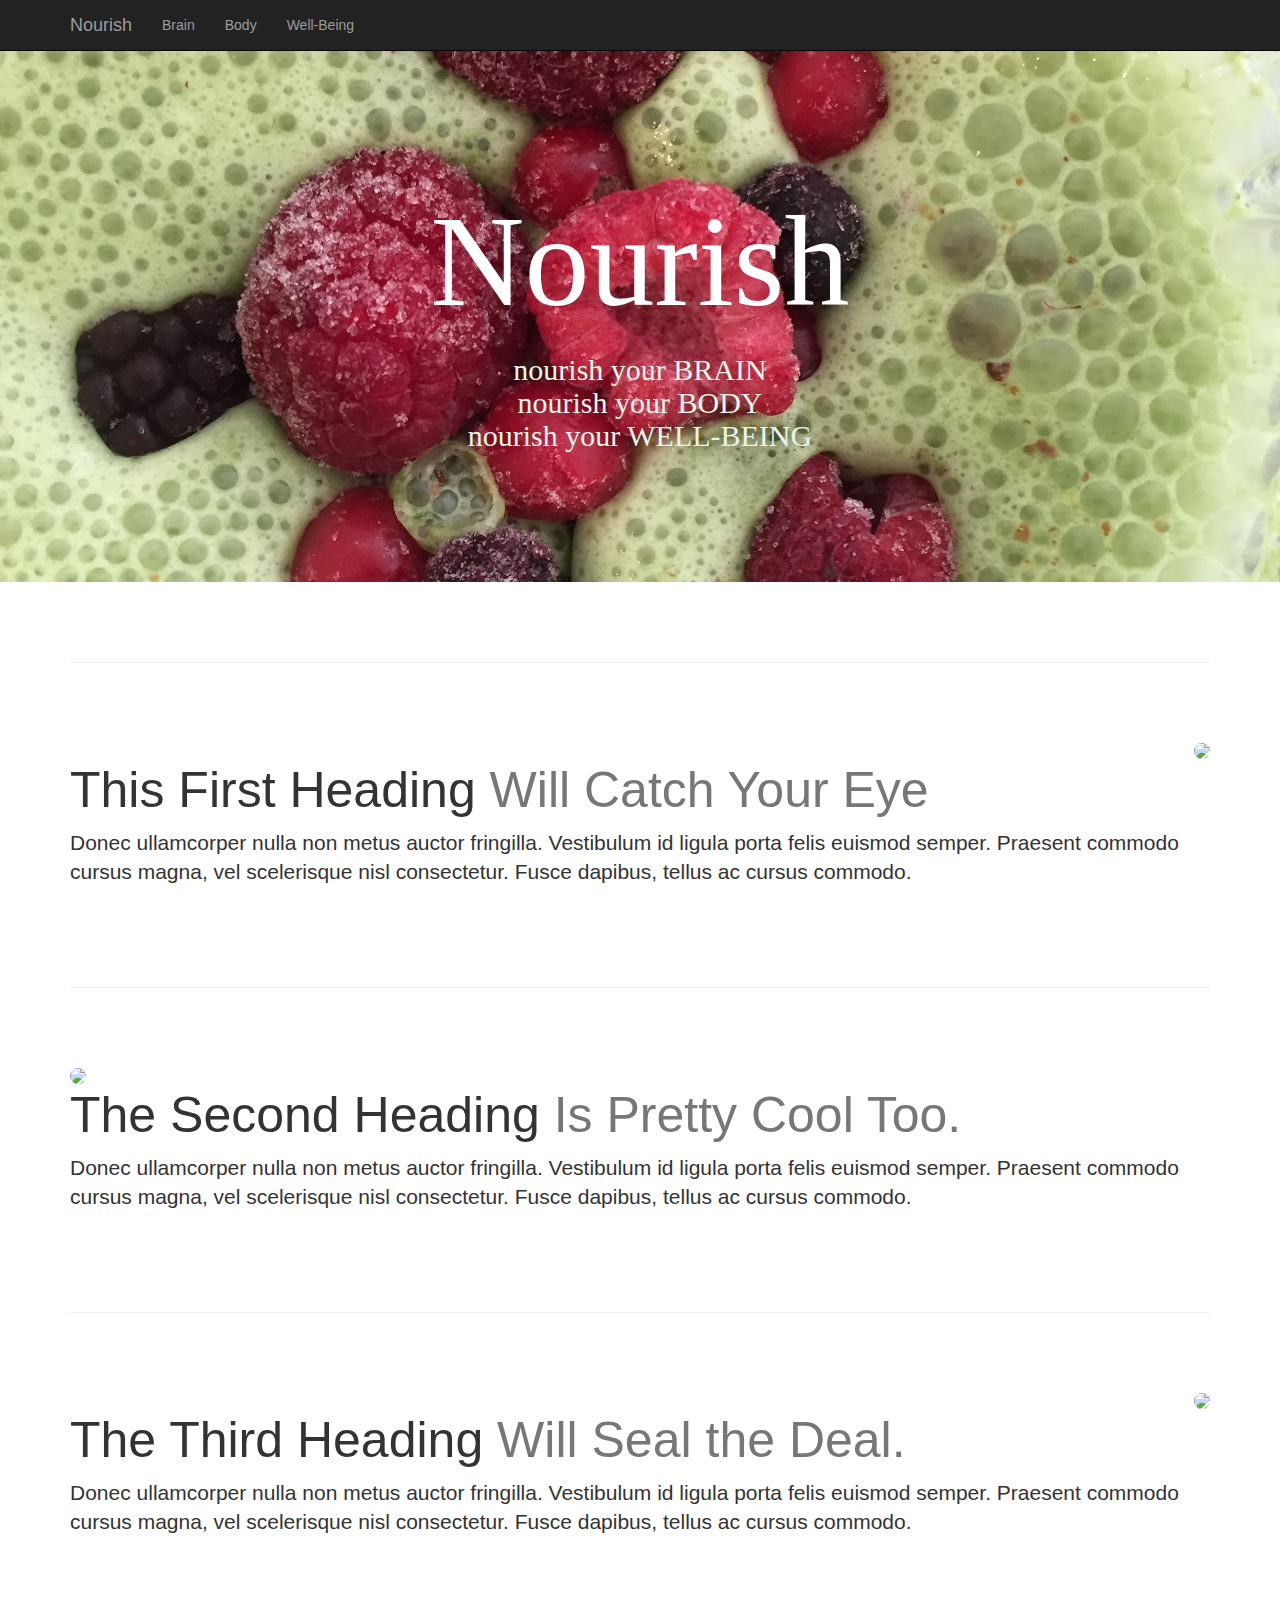
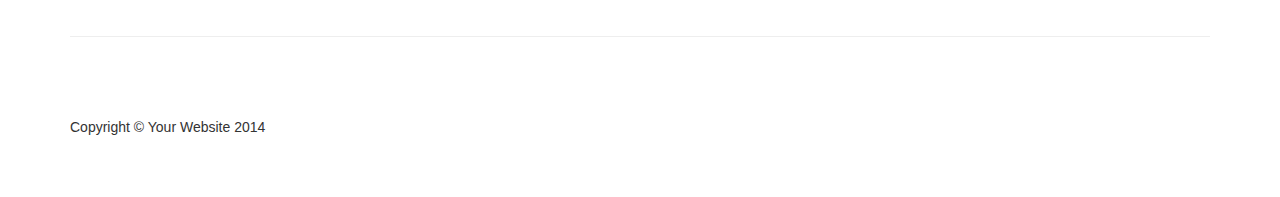
==== index.html @ 1631d68e "updated url" ====
<!DOCTYPE html>
<html lang="en">

<head>

    <meta charset="utf-8">
    <meta http-equiv="X-UA-Compatible" content="IE=edge">
    <meta name="viewport" content="width=device-width, initial-scale=1">
    <meta name="description" content="">
    <meta name="author" content="">

    <title> Nourish </title>

    <!-- Bootstrap Core CSS -->
    <link href="css/bootstrap.min.css" rel="stylesheet">

    <!-- Custom CSS -->
    <link href="css/one-page-wonder.css" rel="stylesheet">

    <!-- HTML5 Shim and Respond.js IE8 support of HTML5 elements and media queries -->
    <!-- WARNING: Respond.js doesn't work if you view the page via file:// -->
    <!--[if lt IE 9]>
        <script src="https://oss.maxcdn.com/libs/html5shiv/3.7.0/html5shiv.js"></script>
        <script src="https://oss.maxcdn.com/libs/respond.js/1.4.2/respond.min.js"></script>
    <![endif]-->

</head>

<body>

    <!-- Navigation -->
    <nav class="navbar navbar-inverse navbar-fixed-top" role="navigation">
        <div class="container">
            <!-- Brand and toggle get grouped for better mobile display -->
            <div class="navbar-header">
                <button type="button" class="navbar-toggle" data-toggle="collapse" data-target="#bs-example-navbar-collapse-1">
                    <span class="sr-only">Toggle navigation</span>
                    <span class="icon-bar"></span>
                    <span class="icon-bar"></span>
                    <span class="icon-bar"></span>
                </button>
                <a class="navbar-brand" href="#">Nourish</a>
            </div>
            <!-- Collect the nav links, forms, and other content for toggling -->
            <div class="collapse navbar-collapse" id="bs-example-navbar-collapse-1">
                <ul class="nav navbar-nav">
                    <li>
                        <a href="#about">Brain</a>
                    </li>
                    <li>
                        <a href="#services">Body</a>
                    </li>
                    <li>
                        <a href="#contact">Well-Being</a>
                    </li>
                </ul>
            </div>
            <!-- /.navbar-collapse -->
        </div>
        <!-- /.container -->
    </nav>

    <!-- Full Width Image Header -->
    <header class="header-image">
        <div class="headline">
            <div class="container">
                <h1>Nourish</h1>
                <h2>nourish your BRAIN <br/>
	                 nourish your BODY <br/>
	                  nourish your WELL-BEING
	            </h2>
            </div>
        </div>
    </header>

    <!-- Page Content -->
    <div class="container">

        <hr class="featurette-divider">

        <!-- First Featurette -->
        <div class="featurette" id="about">
            <img class="featurette-image img-circle img-responsive pull-right" src="http://placehold.it/500x500">
            <h2 class="featurette-heading">This First Heading
                <span class="text-muted">Will Catch Your Eye</span>
            </h2>
            <p class="lead">Donec ullamcorper nulla non metus auctor fringilla. Vestibulum id ligula porta felis euismod semper. Praesent commodo cursus magna, vel scelerisque nisl consectetur. Fusce dapibus, tellus ac cursus commodo.</p>
        </div>

        <hr class="featurette-divider">

        <!-- Second Featurette -->
        <div class="featurette" id="services">
            <img class="featurette-image img-circle img-responsive pull-left" src="http://placehold.it/500x500">
            <h2 class="featurette-heading">The Second Heading
                <span class="text-muted">Is Pretty Cool Too.</span>
            </h2>
            <p class="lead">Donec ullamcorper nulla non metus auctor fringilla. Vestibulum id ligula porta felis euismod semper. Praesent commodo cursus magna, vel scelerisque nisl consectetur. Fusce dapibus, tellus ac cursus commodo.</p>
        </div>

        <hr class="featurette-divider">

        <!-- Third Featurette -->
        <div class="featurette" id="contact">
            <img class="featurette-image img-circle img-responsive pull-right" src="http://placehold.it/500x500">
            <h2 class="featurette-heading">The Third Heading
                <span class="text-muted">Will Seal the Deal.</span>
            </h2>
            <p class="lead">Donec ullamcorper nulla non metus auctor fringilla. Vestibulum id ligula porta felis euismod semper. Praesent commodo cursus magna, vel scelerisque nisl consectetur. Fusce dapibus, tellus ac cursus commodo.</p>
        </div>

        <hr class="featurette-divider">

        <!-- Footer -->
        <footer>
            <div class="row">
                <div class="col-lg-12">
                    <p>Copyright &copy; Your Website 2014</p>
                </div>
            </div>
        </footer>

    </div>
    <!-- /.container -->

    <!-- jQuery -->
    <script src="js/jquery.js"></script>

    <!-- Bootstrap Core JavaScript -->
    <script src="js/bootstrap.min.js"></script>

</body>

</html>
---- css/one-page-wonder.css ----
/*!
 * Start Bootstrap - One Page Wonder HTML Template (http://startbootstrap.com)
 * Code licensed under the Apache License v2.0.
 * For details, see http://www.apache.org/licenses/LICENSE-2.0.
 */

body {
    margin-top: 50px; /* Required padding for .navbar-fixed-top. Remove if using .navbar-static-top. Change if height of navigation changes. */
}

.header-image {
    display: block;
    width: 100%;
    text-align: center;
    background: url('../images/main.jpg') no-repeat center center scroll;
    -webkit-background-size: cover;
    -moz-background-size: cover;
    background-size: cover;
    -o-background-size: cover;
}

.headline {
    padding: 120px 0;
}

.headline h1 {
	font-family: Apple Chancery;
    font-size: 130px;
    color: white;
    /*background: #fff;
    background: rgba(255,255,255,0.9);*/
}

.headline h2 {
    font-size: 30px;
    color: #e6f4ea;
    font-family: Tw Cen MT;
    /*background: #fff;
    background: rgba(255,255,255,0.9);*/
}

.featurette-divider {
    margin: 80px 0;
}

.featurette {
    overflow: hidden;
}

.featurette-image.pull-left {
    margin-right: 40px;
}

.featurette-image.pull-right {
    margin-left: 40px;
}

.featurette-heading {
    font-size: 50px;
}

footer {
    margin: 50px 0;
}

@media(max-width:1200px) {
    .headline h1 {
        font-size: 140px;
    }

    .headline h2 {
        font-size: 63px;
    }

    .featurette-divider {
        margin: 50px 0;
    }

    .featurette-image.pull-left {
        margin-right: 20px;
    }

    .featurette-image.pull-right {
        margin-left: 20px;
    }

    .featurette-heading {
        font-size: 35px;
    }
}

@media(max-width:991px) {
    .headline h1 {
        font-size: 105px;
    }

    .headline h2 {
        font-size: 50px;
    }

    .featurette-divider {
        margin: 40px 0;
    }

    .featurette-image {
        max-width: 50%;
    }

    .featurette-image.pull-left {
        margin-right: 10px;
    }

    .featurette-image.pull-right {
        margin-left: 10px;
    }

    .featurette-heading {
        font-size: 30px;
    }
}

@media(max-width:768px) {
    .container {
        margin: 0 15px;
    }

    .featurette-divider {
        margin: 40px 0;
    }

    .featurette-heading {
        font-size: 25px;
    }
}

@media(max-width:668px) {
    .headline h1 {
        font-size: 70px;
    }

    .headline h2 {
        font-size: 32px;
    }

    .featurette-divider {
        margin: 30px 0;
    }
}

@media(max-width:640px) {
    .headline {
        padding: 75px 0 25px 0;
    }

    .headline h1 {
        font-size: 60px;
    }

    .headline h2 {
        font-size: 30px;
    }
}

@media(max-width:375px) {
    .featurette-divider {
        margin: 10px 0;
    }

    .featurette-image {
        max-width: 100%;
    }

    .featurette-image.pull-left {
        margin-right: 0;
        margin-bottom: 10px;
    }

    .featurette-image.pull-right {
        margin-bottom: 10px;
        margin-left: 0;
    }
}
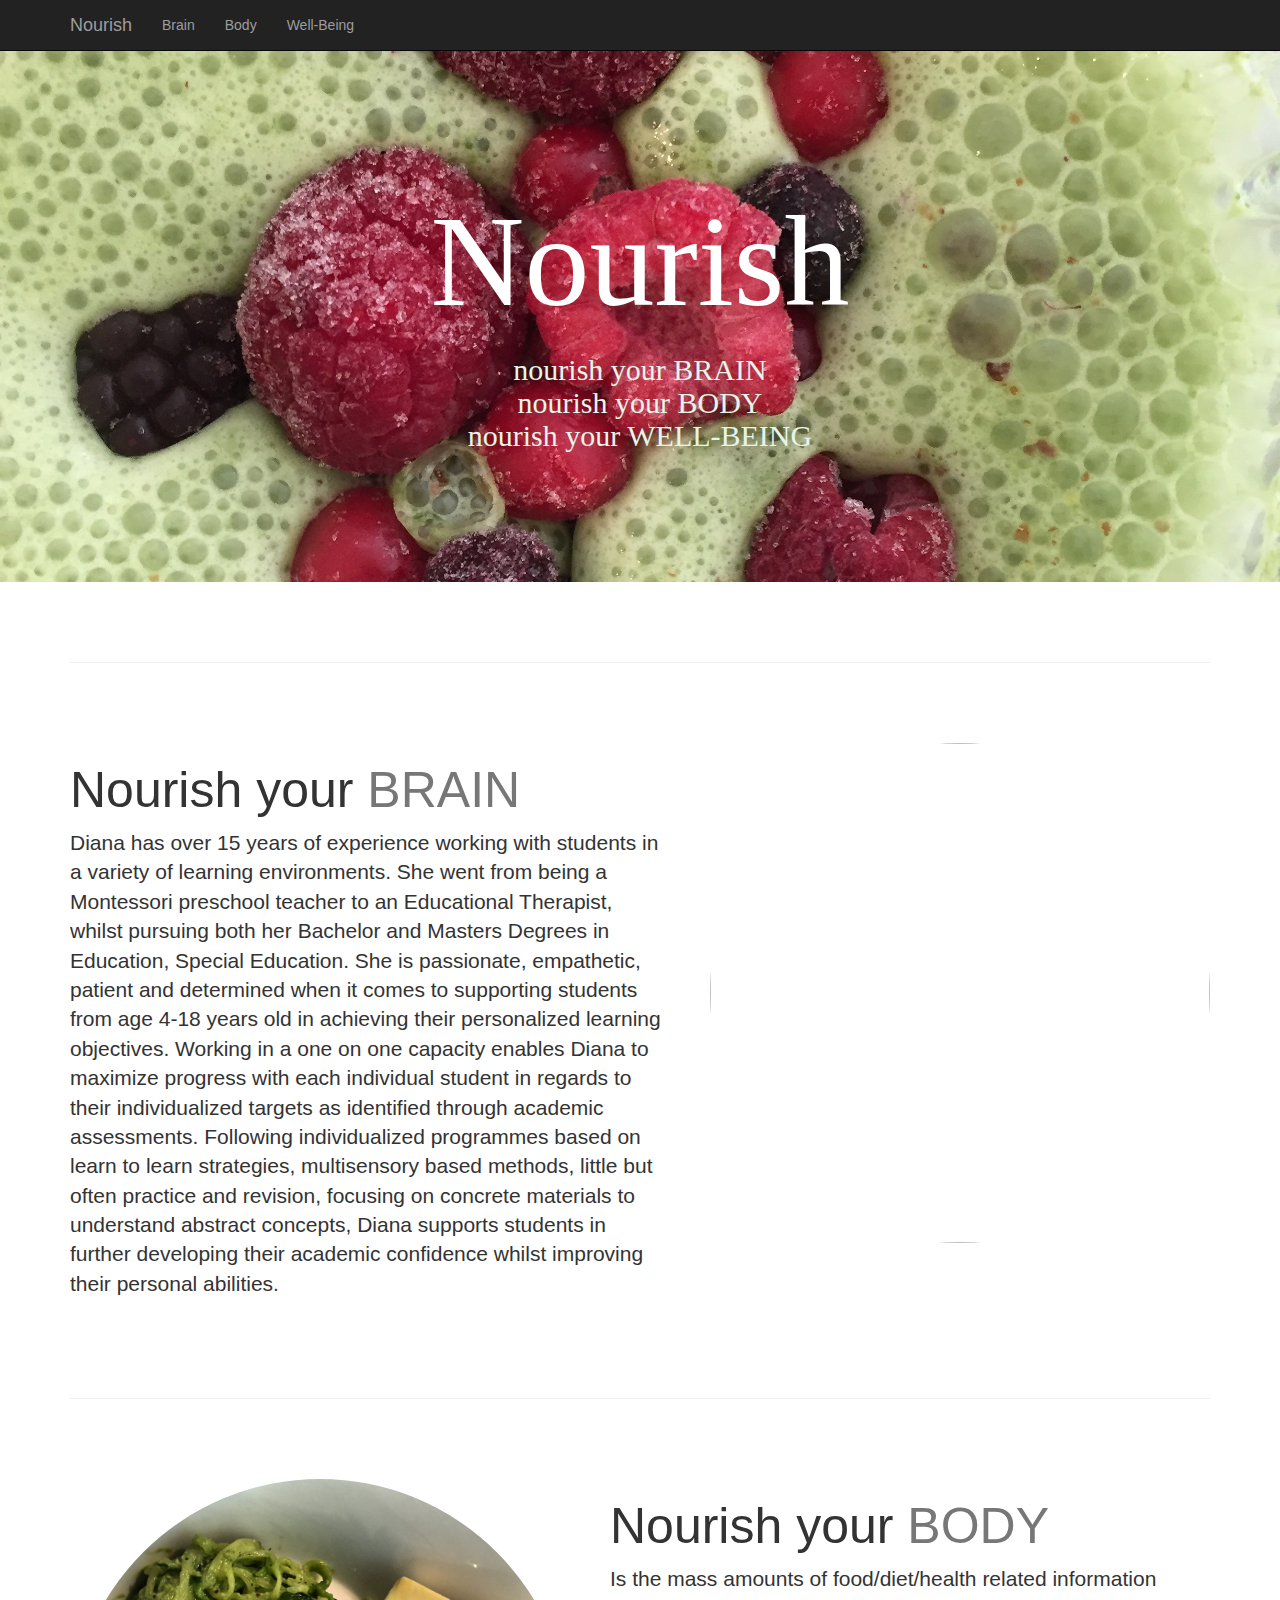
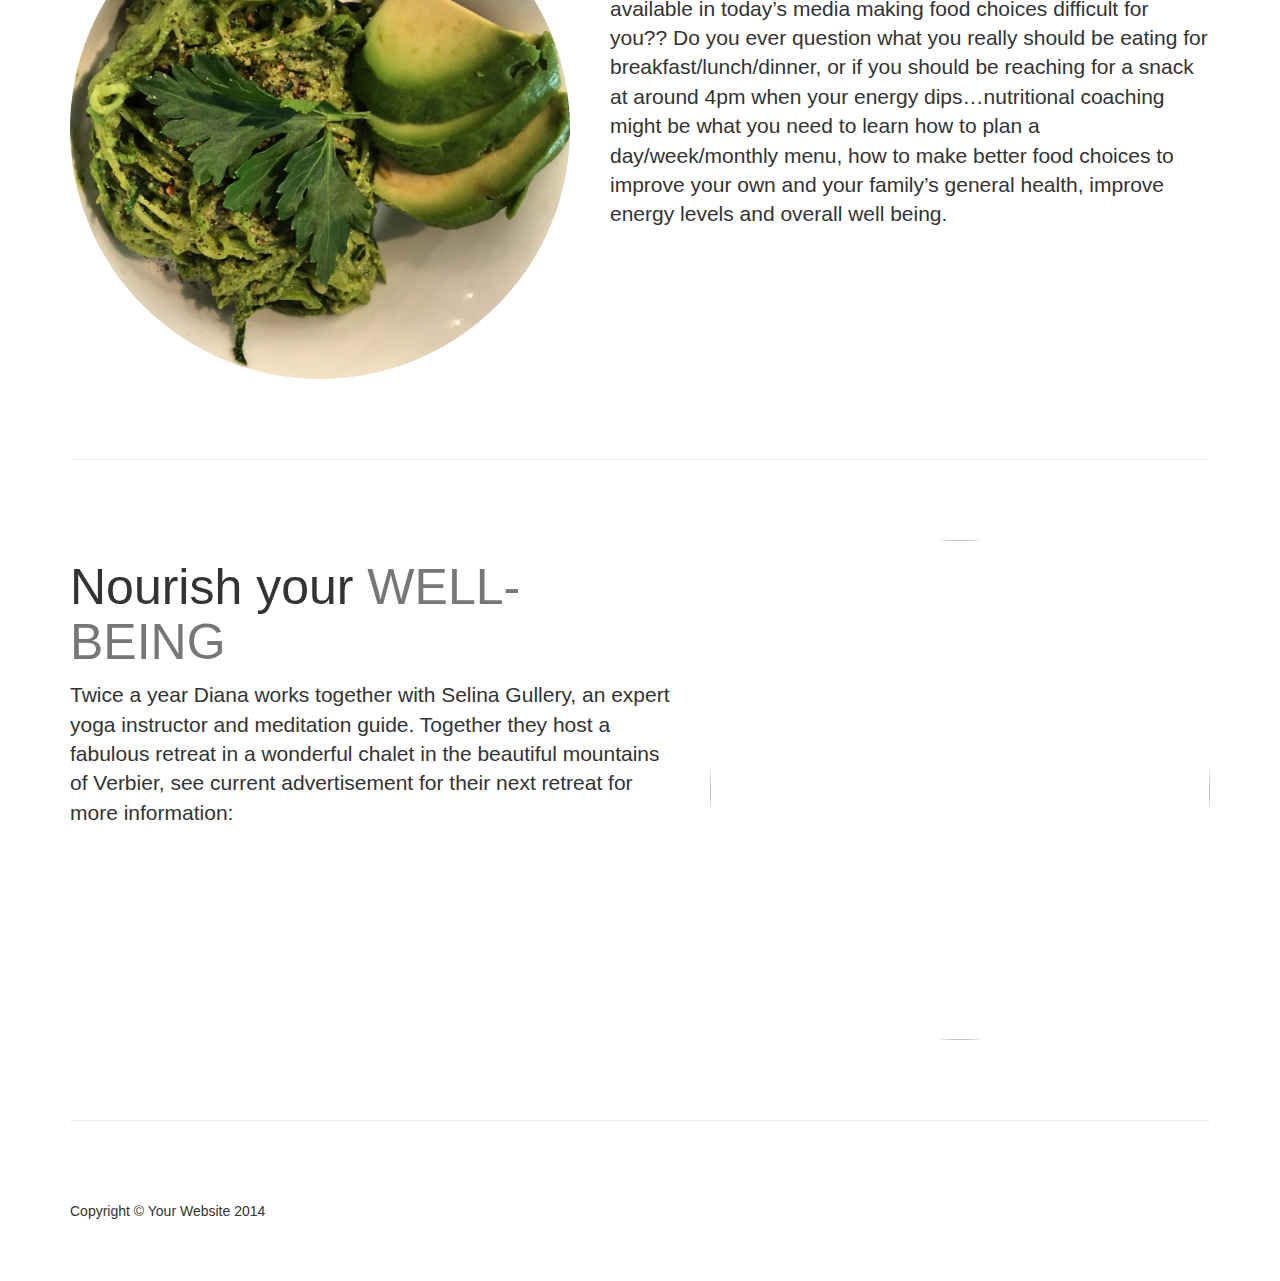
==== commit 15500310: "added images and prelim paragraphs" ====
--- a/index.html
+++ b/index.html
@@ -80,33 +80,33 @@
 
         <!-- First Featurette -->
         <div class="featurette" id="about">
-            <img class="featurette-image img-circle img-responsive pull-right" src="http://placehold.it/500x500">
-            <h2 class="featurette-heading">This First Heading
-                <span class="text-muted">Will Catch Your Eye</span>
+            <img class="featurette-image img-circle img-responsive pull-right" src="images/brain.pdf">
+            <h2 class="featurette-heading">Nourish your 
+                <span class="text-muted">BRAIN</span>
             </h2>
-            <p class="lead">Donec ullamcorper nulla non metus auctor fringilla. Vestibulum id ligula porta felis euismod semper. Praesent commodo cursus magna, vel scelerisque nisl consectetur. Fusce dapibus, tellus ac cursus commodo.</p>
+            <p class="lead">Diana has over 15 years of experience working with students in a variety of learning environments. She went from being a Montessori preschool teacher to an Educational Therapist, whilst pursuing both her Bachelor and Masters Degrees in Education, Special Education. She is passionate, empathetic, patient and determined when it comes to supporting students from age 4-18 years old in achieving their personalized learning objectives. Working in a one on one capacity enables Diana to maximize progress with each individual student in regards to their individualized targets as identified through academic assessments. Following individualized programmes based on learn to learn strategies, multisensory based methods, little but often practice and revision, focusing on concrete materials to understand abstract concepts, Diana supports students in further developing their academic confidence whilst improving their personal abilities.</p>
         </div>
 
         <hr class="featurette-divider">
 
         <!-- Second Featurette -->
         <div class="featurette" id="services">
-            <img class="featurette-image img-circle img-responsive pull-left" src="http://placehold.it/500x500">
-            <h2 class="featurette-heading">The Second Heading
-                <span class="text-muted">Is Pretty Cool Too.</span>
+            <img class="featurette-image img-circle img-responsive pull-left" src="images/body.jpg">
+            <h2 class="featurette-heading">Nourish your
+                <span class="text-muted">BODY</span>
             </h2>
-            <p class="lead">Donec ullamcorper nulla non metus auctor fringilla. Vestibulum id ligula porta felis euismod semper. Praesent commodo cursus magna, vel scelerisque nisl consectetur. Fusce dapibus, tellus ac cursus commodo.</p>
+            <p class="lead">Is the mass amounts of food/diet/health related information available in today’s media making food choices difficult for you?? Do you ever question what you really should be eating for breakfast/lunch/dinner, or if you should be reaching for a snack at around 4pm when your energy dips…nutritional coaching might be what you need to learn how to plan a day/week/monthly menu, how to make better food choices to improve your own and your family’s general health, improve energy levels and overall well being.</p>
         </div>
 
         <hr class="featurette-divider">
 
         <!-- Third Featurette -->
         <div class="featurette" id="contact">
-            <img class="featurette-image img-circle img-responsive pull-right" src="http://placehold.it/500x500">
-            <h2 class="featurette-heading">The Third Heading
-                <span class="text-muted">Will Seal the Deal.</span>
+            <img class="featurette-image img-circle img-responsive pull-right" src="images/well-being1.jpg">
+            <h2 class="featurette-heading">Nourish your
+                <span class="text-muted">WELL-BEING</span>
             </h2>
-            <p class="lead">Donec ullamcorper nulla non metus auctor fringilla. Vestibulum id ligula porta felis euismod semper. Praesent commodo cursus magna, vel scelerisque nisl consectetur. Fusce dapibus, tellus ac cursus commodo.</p>
+            <p class="lead">Twice a year Diana works together with Selina Gullery, an expert yoga instructor and meditation guide. Together they host a fabulous retreat in a wonderful chalet in the beautiful mountains of Verbier, see current advertisement for their next retreat for more information:</p>
         </div>
 
         <hr class="featurette-divider">
--- a/css/one-page-wonder.css
+++ b/css/one-page-wonder.css
@@ -48,10 +48,14 @@
 }
 
 .featurette-image.pull-left {
+	height: 500px;
+	width: 500px;
     margin-right: 40px;
 }
 
 .featurette-image.pull-right {
+    height: 500px;
+    width: 500px;
     margin-left: 40px;
 }
 
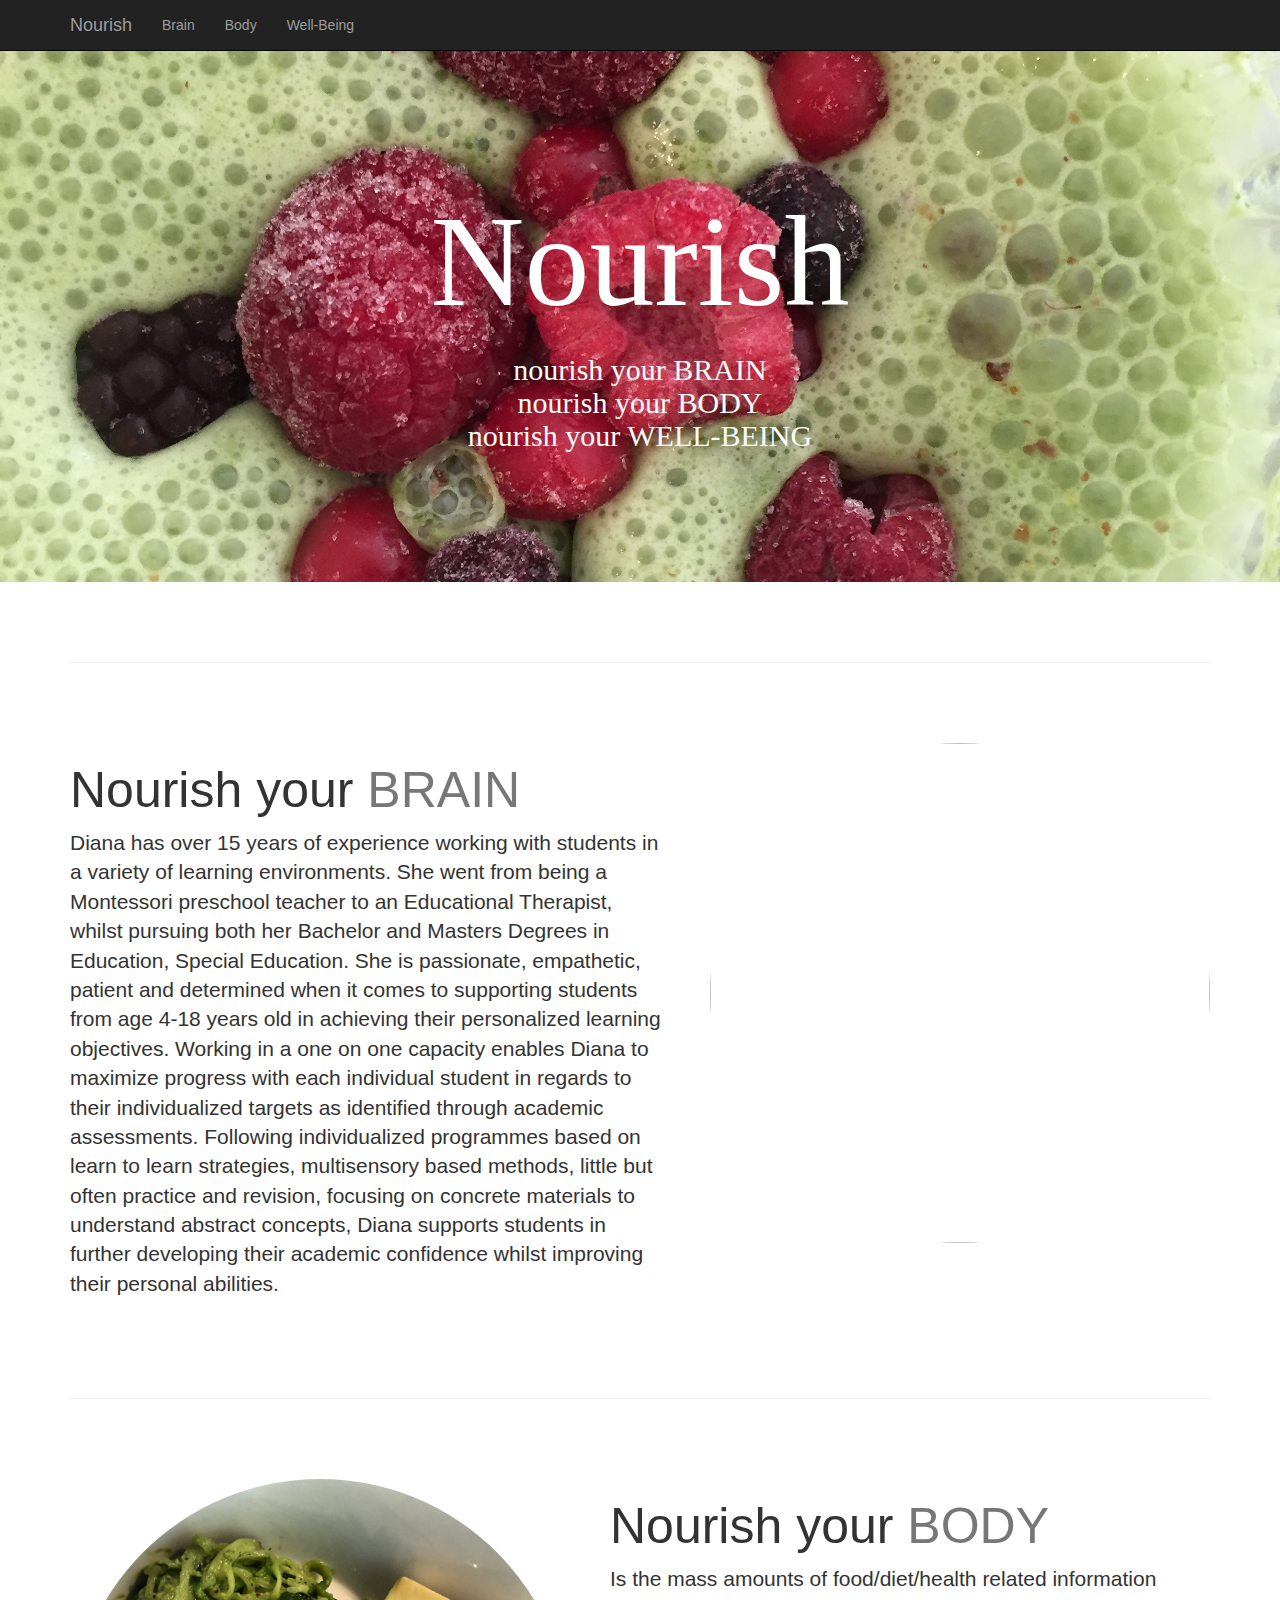
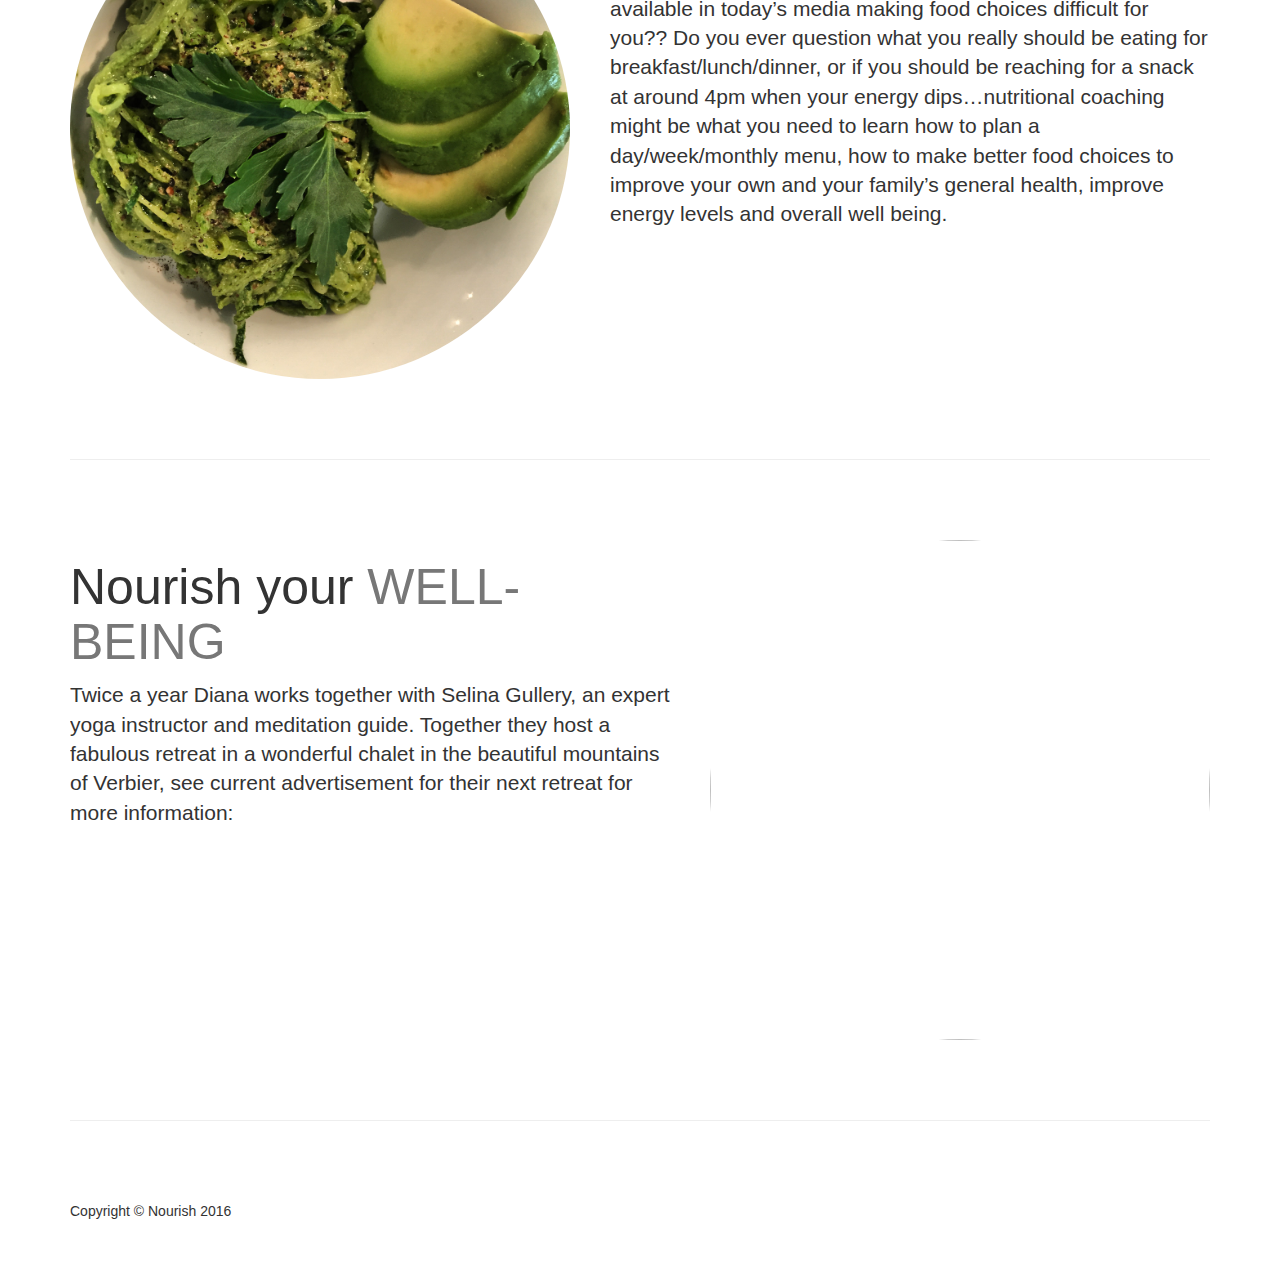
==== commit 1e6b1923: "added images and updated copyright" ====
--- a/index.html
+++ b/index.html
@@ -115,7 +115,7 @@
         <footer>
             <div class="row">
                 <div class="col-lg-12">
-                    <p>Copyright &copy; Your Website 2014</p>
+                    <p>Copyright &copy; Nourish 2016</p>
                 </div>
             </div>
         </footer>
--- a/css/one-page-wonder.css
+++ b/css/one-page-wonder.css
@@ -33,7 +33,7 @@
 
 .headline h2 {
     font-size: 30px;
-    color: #e6f4ea;
+    color: #fafafa; 
     font-family: Tw Cen MT;
     /*background: #fff;
     background: rgba(255,255,255,0.9);*/
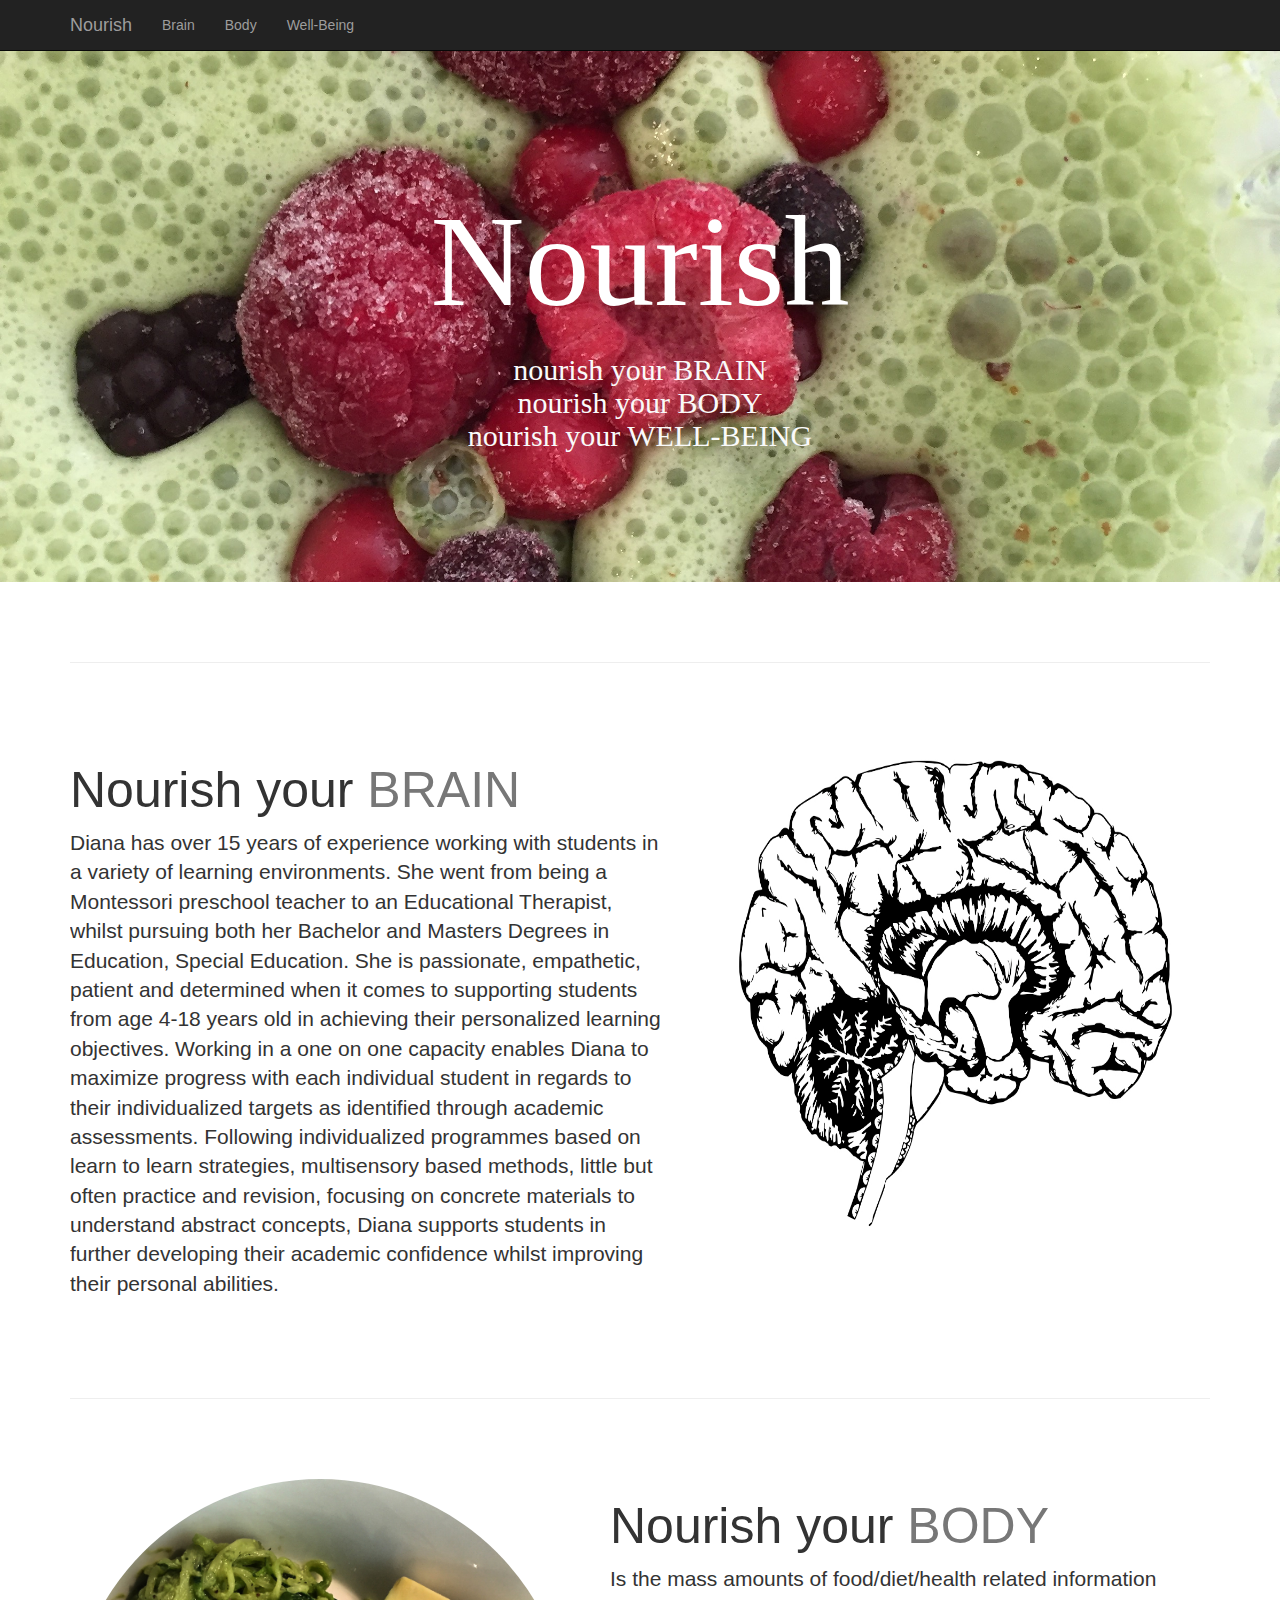
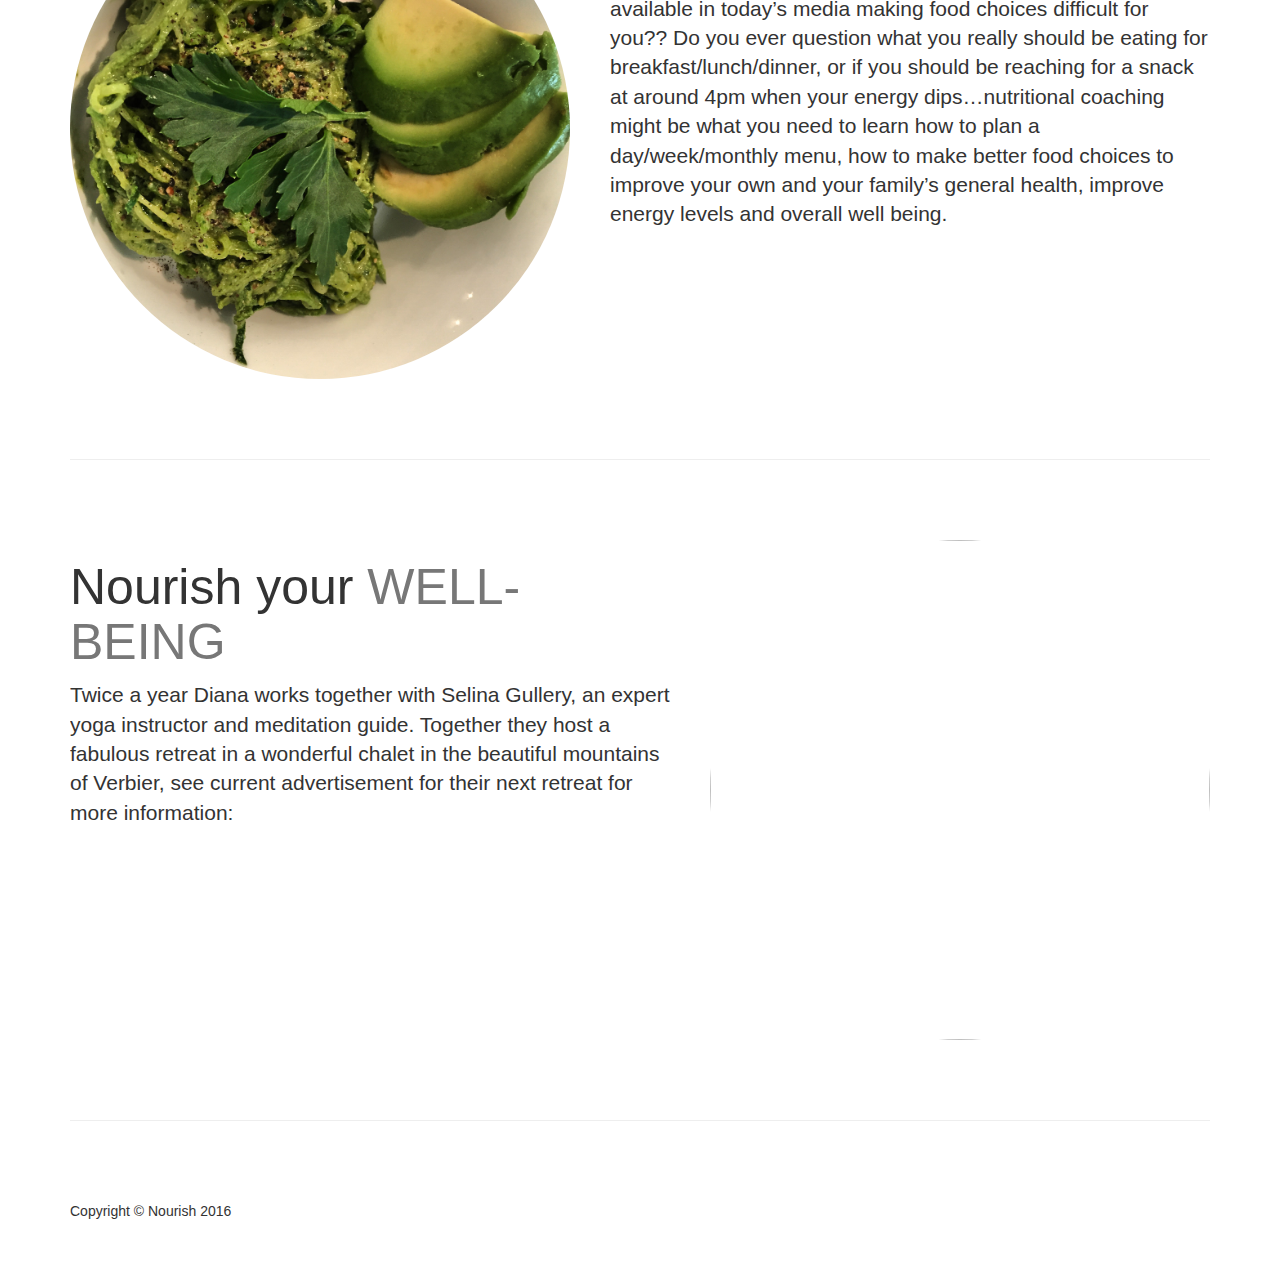
==== commit 860ea5af: "fixed image naming" ====
--- a/index.html
+++ b/index.html
@@ -80,7 +80,7 @@
 
         <!-- First Featurette -->
         <div class="featurette" id="about">
-            <img class="featurette-image img-circle img-responsive pull-right" src="images/brain.pdf">
+            <img class="featurette-image img-circle img-responsive pull-right" src="images/brain.jpg">
             <h2 class="featurette-heading">Nourish your 
                 <span class="text-muted">BRAIN</span>
             </h2>
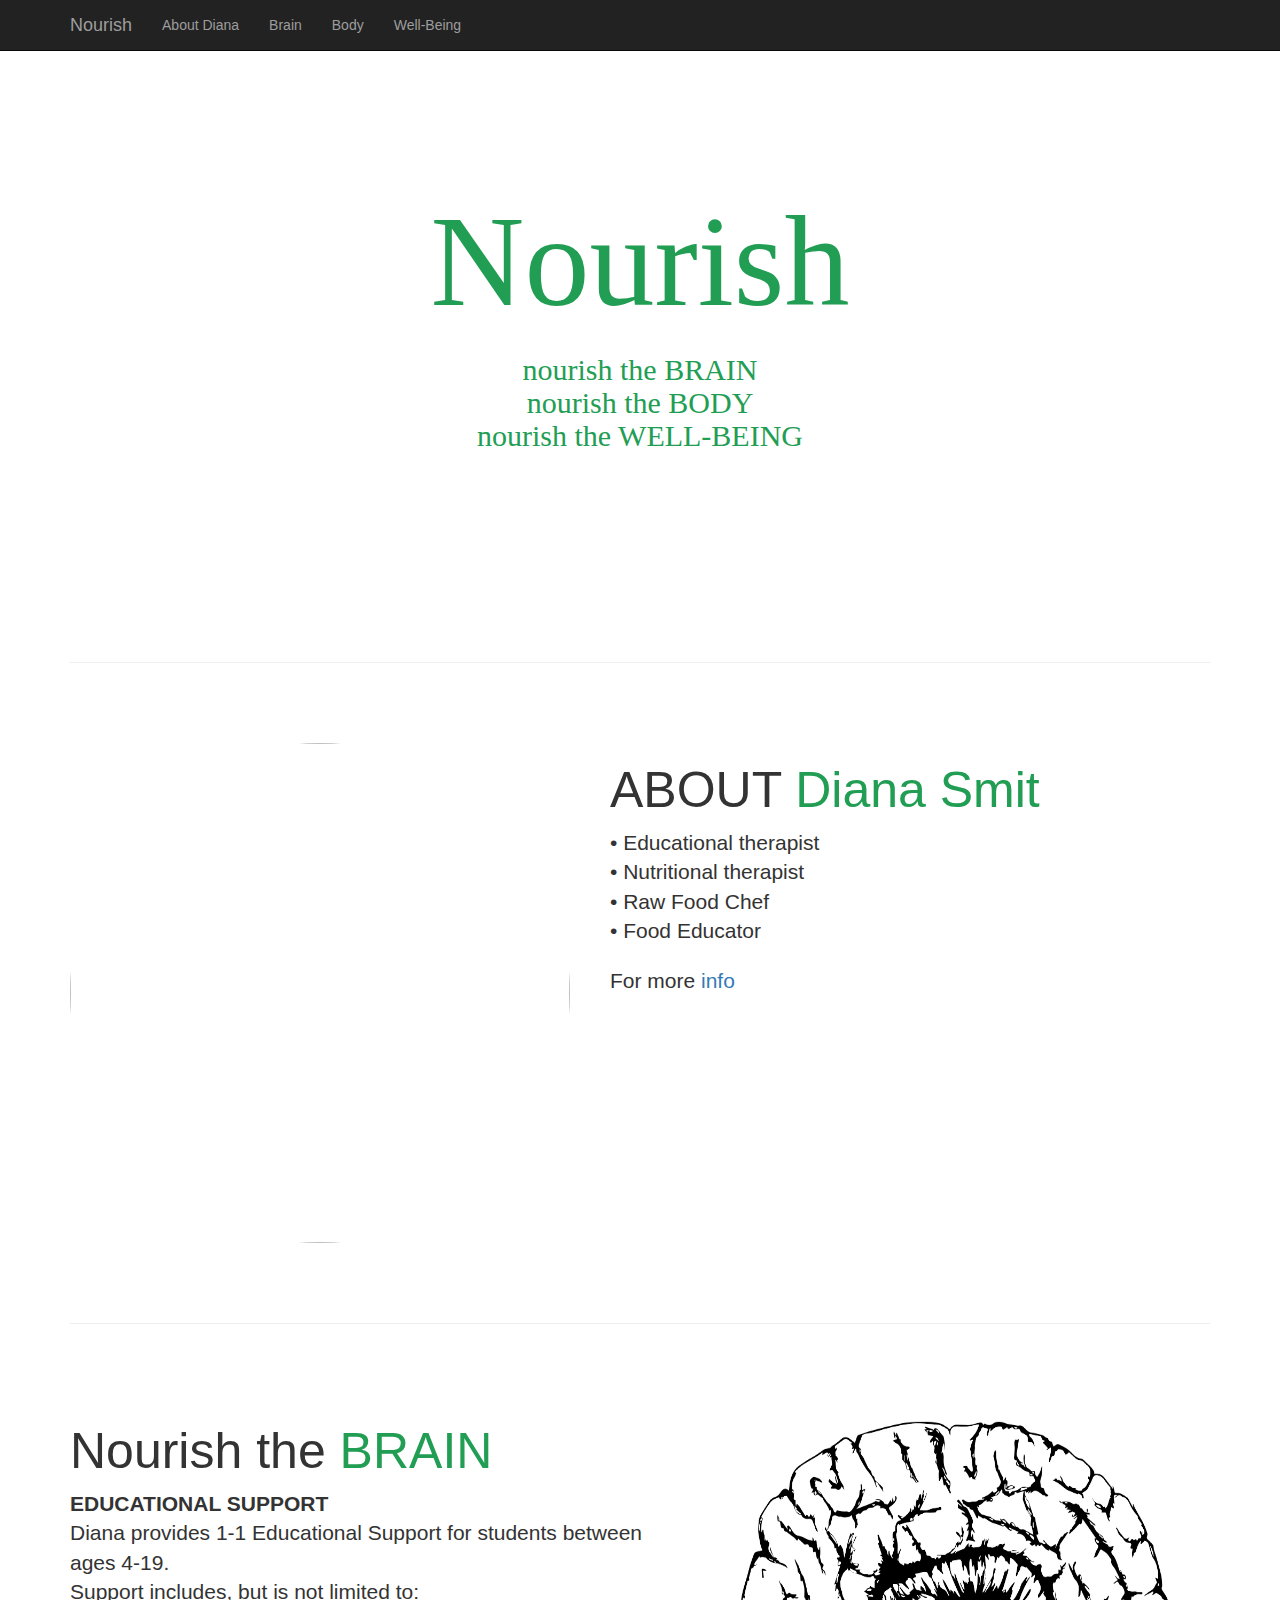
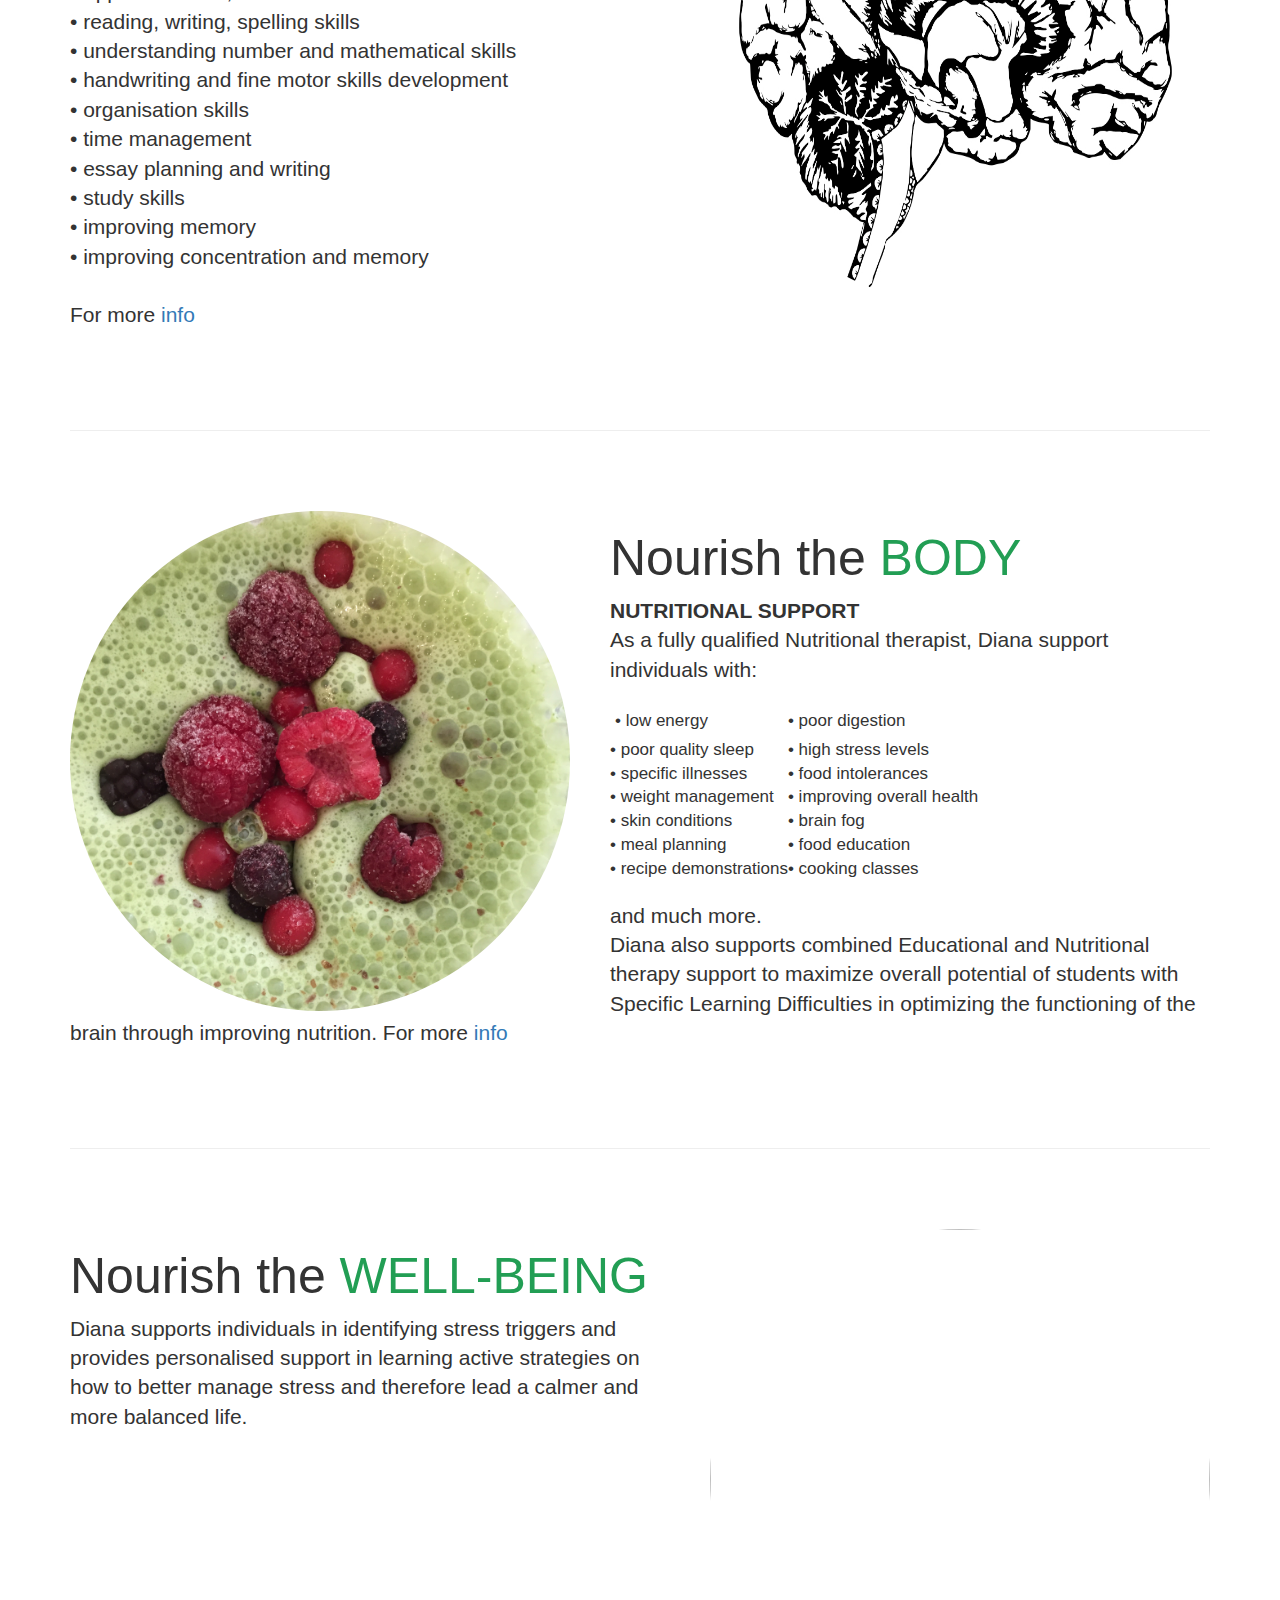
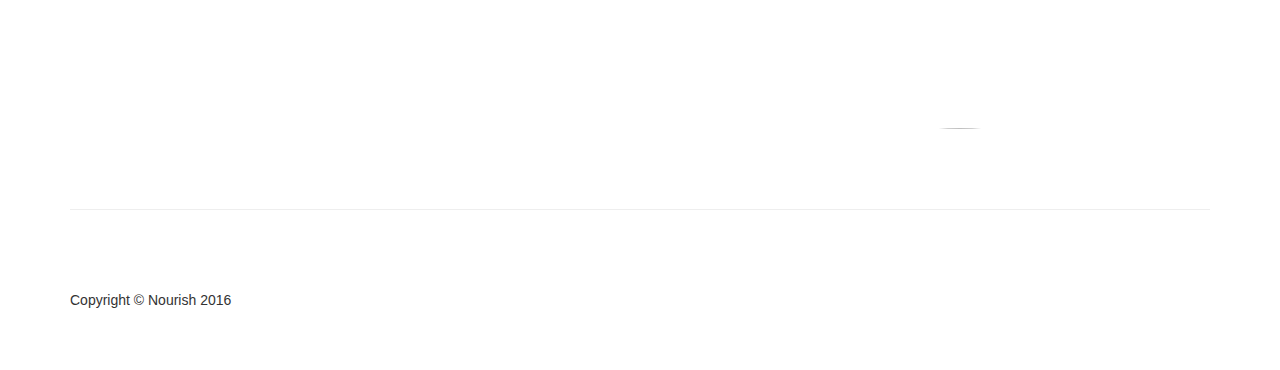
==== commit 13ea8f7d: "created more info pages for about, brain, and began on body" ====
--- a/index.html
+++ b/index.html
@@ -5,9 +5,9 @@
 
     <meta charset="utf-8">
     <meta http-equiv="X-UA-Compatible" content="IE=edge">
-    <meta name="viewport" content="width=device-width, initial-scale=1">
+    <meta name="viewport" content="widtd=device-widtd, initial-scale=1">
     <meta name="description" content="">
-    <meta name="author" content="">
+    <meta name="autdor" content="">
 
     <title> Nourish </title>
 
@@ -18,7 +18,7 @@
     <link href="css/one-page-wonder.css" rel="stylesheet">
 
     <!-- HTML5 Shim and Respond.js IE8 support of HTML5 elements and media queries -->
-    <!-- WARNING: Respond.js doesn't work if you view the page via file:// -->
+    <!-- WARNING: Respond.js doesn't work if you view tde page via file:// -->
     <!--[if lt IE 9]>
         <script src="https://oss.maxcdn.com/libs/html5shiv/3.7.0/html5shiv.js"></script>
         <script src="https://oss.maxcdn.com/libs/respond.js/1.4.2/respond.min.js"></script>
@@ -41,17 +41,20 @@
                 </button>
                 <a class="navbar-brand" href="#">Nourish</a>
             </div>
-            <!-- Collect the nav links, forms, and other content for toggling -->
+            <!-- Collect tde nav links, forms, and otder content for toggling -->
             <div class="collapse navbar-collapse" id="bs-example-navbar-collapse-1">
                 <ul class="nav navbar-nav">
                     <li>
-                        <a href="#about">Brain</a>
-                    </li>
-                    <li>
-                        <a href="#services">Body</a>
-                    </li>
-                    <li>
-                        <a href="#contact">Well-Being</a>
+                        <a href="#about">About Diana</a>
+                    </li>
+                    <li>
+                        <a href="#brain">Brain</a>
+                    </li>
+                    <li>
+                        <a href="#body">Body</a>
+                    </li>
+                    <li>
+                        <a href="#well_being">Well-Being</a>
                     </li>
                 </ul>
             </div>
@@ -60,14 +63,14 @@
         <!-- /.container -->
     </nav>
 
-    <!-- Full Width Image Header -->
+    <!-- Full Widtd Image Header -->
     <header class="header-image">
         <div class="headline">
             <div class="container">
                 <h1>Nourish</h1>
-                <h2>nourish your BRAIN <br/>
-	                 nourish your BODY <br/>
-	                  nourish your WELL-BEING
+                <h2>nourish the BRAIN <br/>
+	                 nourish the BODY <br/>
+	                  nourish the WELL-BEING
 	            </h2>
             </div>
         </div>
@@ -78,35 +81,99 @@
 
         <hr class="featurette-divider">
 
+		<!--About me Featurette-->
+		<div class="featurette" id="about">
+            <img class="featurette-image img-circle img-responsive pull-left" src="images/diana.jpg">
+            <h2 class="featurette-heading">ABOUT
+                <span class="text-muted" style="color:#229e54">Diana Smit</span>
+            </h2>
+            <p class="lead">•	Educational therapist<br/>
+							•	Nutritional therapist<br/>
+							•	Raw Food Chef<br/>
+							•	Food Educator<br/>
+
+			</p>
+            <p class="lead"> For more <a href="about.html" >info </a> </p> 
+        </div>
+
+        <hr class="featurette-divider">
         <!-- First Featurette -->
-        <div class="featurette" id="about">
+        <div class="featurette" id="brain">
             <img class="featurette-image img-circle img-responsive pull-right" src="images/brain.jpg">
-            <h2 class="featurette-heading">Nourish your 
-                <span class="text-muted">BRAIN</span>
-            </h2>
-            <p class="lead">Diana has over 15 years of experience working with students in a variety of learning environments. She went from being a Montessori preschool teacher to an Educational Therapist, whilst pursuing both her Bachelor and Masters Degrees in Education, Special Education. She is passionate, empathetic, patient and determined when it comes to supporting students from age 4-18 years old in achieving their personalized learning objectives. Working in a one on one capacity enables Diana to maximize progress with each individual student in regards to their individualized targets as identified through academic assessments. Following individualized programmes based on learn to learn strategies, multisensory based methods, little but often practice and revision, focusing on concrete materials to understand abstract concepts, Diana supports students in further developing their academic confidence whilst improving their personal abilities.</p>
+            <h2 class="featurette-heading">Nourish the
+                <span class="text-muted" style="color:#229e54">BRAIN</span>
+            </h2>
+            <p class="lead"><b>EDUCATIONAL SUPPORT</b></br>
+							Diana provides 1-1 Educational Support for students between ages 4-19.</br>
+								Support includes, but is not limited to:<br/>
+									•	reading, writing, spelling skills<br/>
+									•	understanding number and mathematical skills<br/>
+									•	handwriting and fine motor skills development<br/>
+									•	organisation skills<br/>
+									•	time management <br/>
+									•	essay planning and writing<br/>
+									•	study skills<br/>
+									•	improving memory<br/>
+									•	improving concentration and memory</br> </br>
+                                    For more <a href="brain.html">info</a></p>
         </div>
 
         <hr class="featurette-divider">
 
         <!-- Second Featurette -->
-        <div class="featurette" id="services">
-            <img class="featurette-image img-circle img-responsive pull-left" src="images/body.jpg">
-            <h2 class="featurette-heading">Nourish your
-                <span class="text-muted">BODY</span>
-            </h2>
-            <p class="lead">Is the mass amounts of food/diet/health related information available in today’s media making food choices difficult for you?? Do you ever question what you really should be eating for breakfast/lunch/dinner, or if you should be reaching for a snack at around 4pm when your energy dips…nutritional coaching might be what you need to learn how to plan a day/week/monthly menu, how to make better food choices to improve your own and your family’s general health, improve energy levels and overall well being.</p>
-        </div>
-
-        <hr class="featurette-divider">
-
-        <!-- Third Featurette -->
-        <div class="featurette" id="contact">
-            <img class="featurette-image img-circle img-responsive pull-right" src="images/well-being1.jpg">
-            <h2 class="featurette-heading">Nourish your
-                <span class="text-muted">WELL-BEING</span>
-            </h2>
-            <p class="lead">Twice a year Diana works together with Selina Gullery, an expert yoga instructor and meditation guide. Together they host a fabulous retreat in a wonderful chalet in the beautiful mountains of Verbier, see current advertisement for their next retreat for more information:</p>
+        <div class="featurette" id="body">
+            <img class="featurette-image img-circle img-responsive pull-left" src="images/main.jpg">
+            <h2 class="featurette-heading">Nourish the
+                <span class="text-muted" style="color:#229e54">BODY</span>
+            </h2>
+            <p class="lead"><b>NUTRITIONAL SUPPORT</b></br>
+				As a fully qualified Nutritional therapist, Diana support individuals with:
+			</p>
+				<table class="lead" style= "font-size: 17px">
+					<tr>
+						<td style="padding: 5px">• 	low energy</td>
+						<td>•	poor digestion</td>
+					</tr>
+					<tr>
+						<td>•	poor quality sleep</td>
+						<td>•	high stress levels</td>
+					</tr>
+					<tr>
+						<td>•	specific illnesses </td>
+						<td>•	food intolerances</td>
+					</tr>
+					<tr>
+						<td>•	weight management</td>
+						<td>•	improving overall health</td>
+					</tr>
+					<tr>
+						<td>•	skin conditions</td>
+						<td>•	brain fog</td>
+					</tr>
+					<tr>
+						<td>•	meal planning</td>
+						<td>•	food education</td> 
+					</tr>
+					<tr>        
+						<td>•	recipe demonstrations  </td> 
+						<td>•   cooking classes </td>
+					</tr>
+				</table>
+                <p class="lead">
+					and much more.</br>
+					Diana also supports combined Educational and Nutritional therapy support to maximize overall potential of students with Specific Learning Difficulties in 						optimizing the functioning of the brain through improving nutrition. For more <a href="body.html">info</a>
+					</p>
+        </div>
+
+        <hr class="featurette-divider">
+
+        <!-- tdird Featurette -->
+        <div class="featurette" id="well_being">
+            <img class="featurette-image img-circle img-responsive pull-right" src="images/well_being_mountains.jpg">
+            <h2 class="featurette-heading">Nourish the
+                <span class="text-muted" style="color:#229e54">WELL-BEING</span>
+            </h2>
+            <p class="lead">Diana supports individuals in identifying stress triggers and provides personalised support in learning active strategies on how to better manage stress and therefore lead a calmer and more balanced life.</p>
         </div>
 
         <hr class="featurette-divider">
--- a/css/one-page-wonder.css
+++ b/css/one-page-wonder.css
@@ -12,7 +12,6 @@
     display: block;
     width: 100%;
     text-align: center;
-    background: url('../images/main.jpg') no-repeat center center scroll;
     -webkit-background-size: cover;
     -moz-background-size: cover;
     background-size: cover;
@@ -26,14 +25,14 @@
 .headline h1 {
 	font-family: Apple Chancery;
     font-size: 130px;
-    color: white;
+    color: #229e54;
     /*background: #fff;
     background: rgba(255,255,255,0.9);*/
 }
 
 .headline h2 {
     font-size: 30px;
-    color: #fafafa; 
+    color:#229e54; 
     font-family: Tw Cen MT;
     /*background: #fff;
     background: rgba(255,255,255,0.9);*/
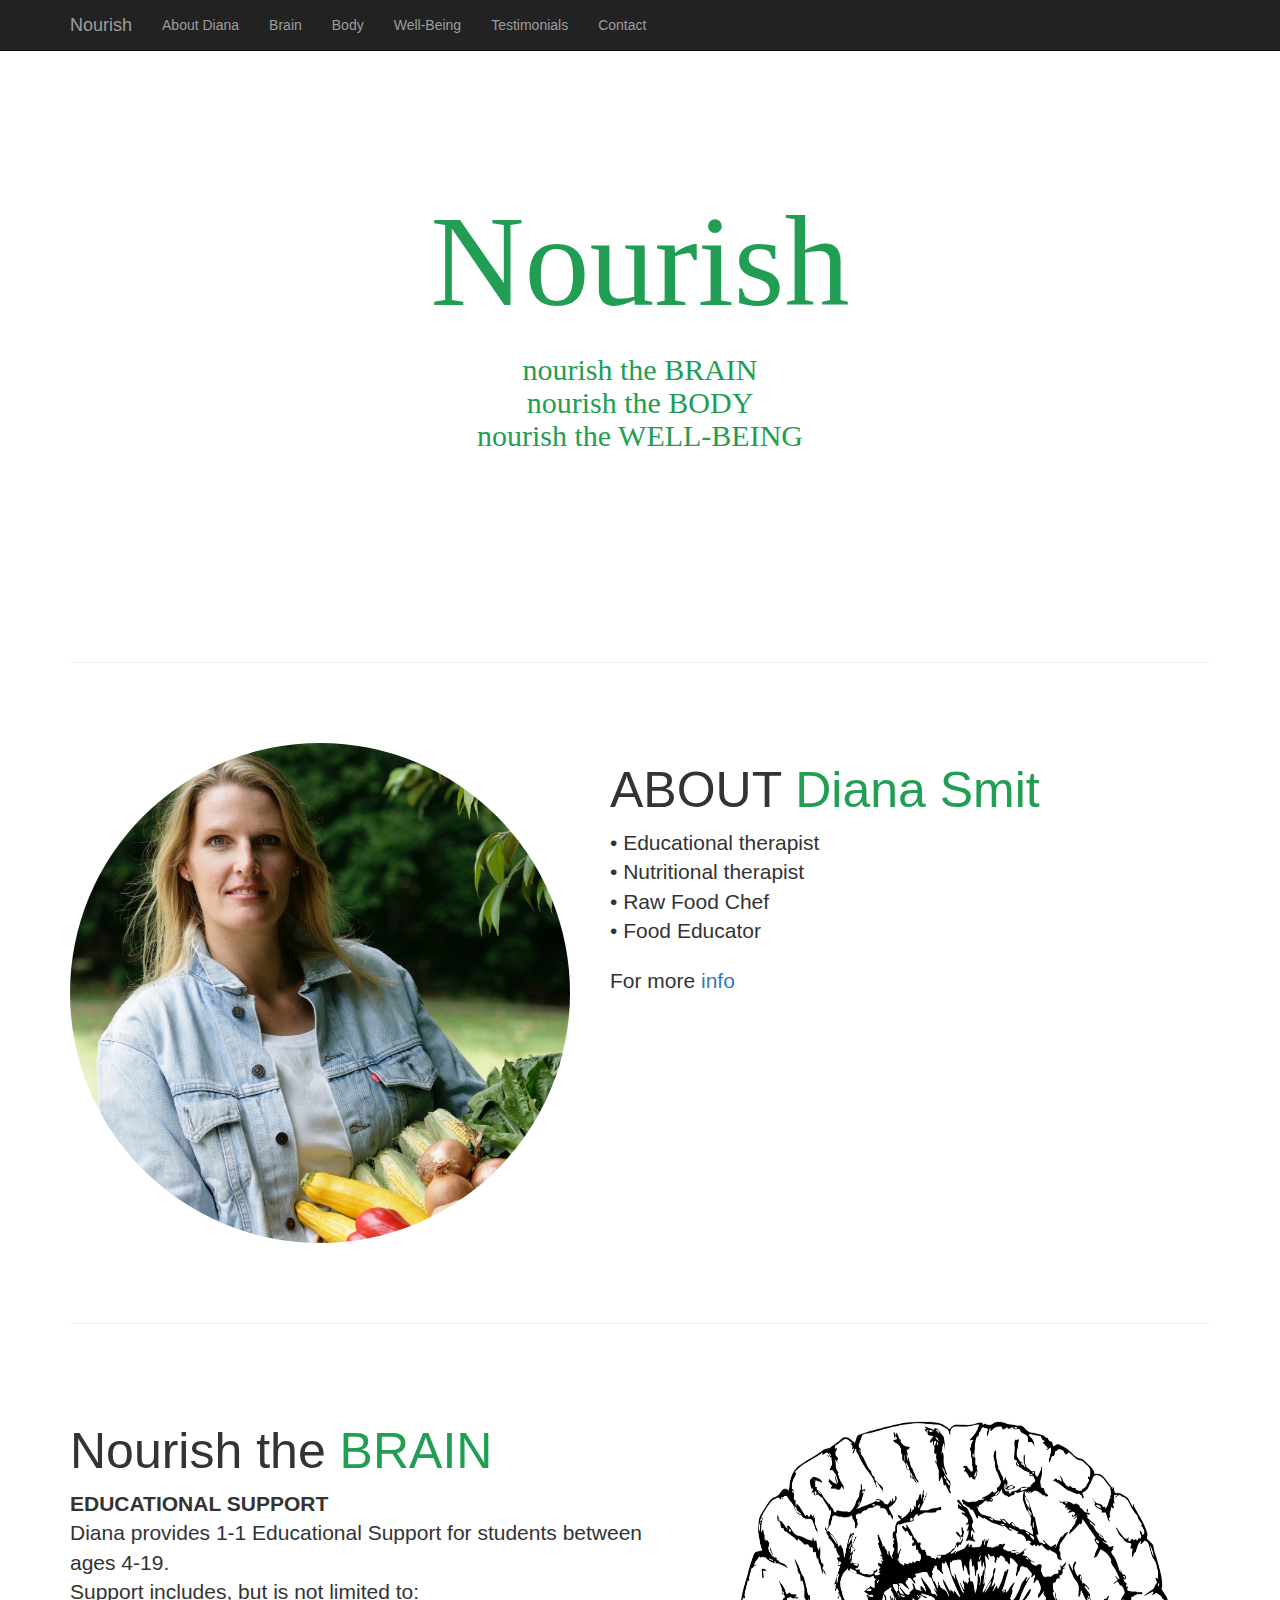
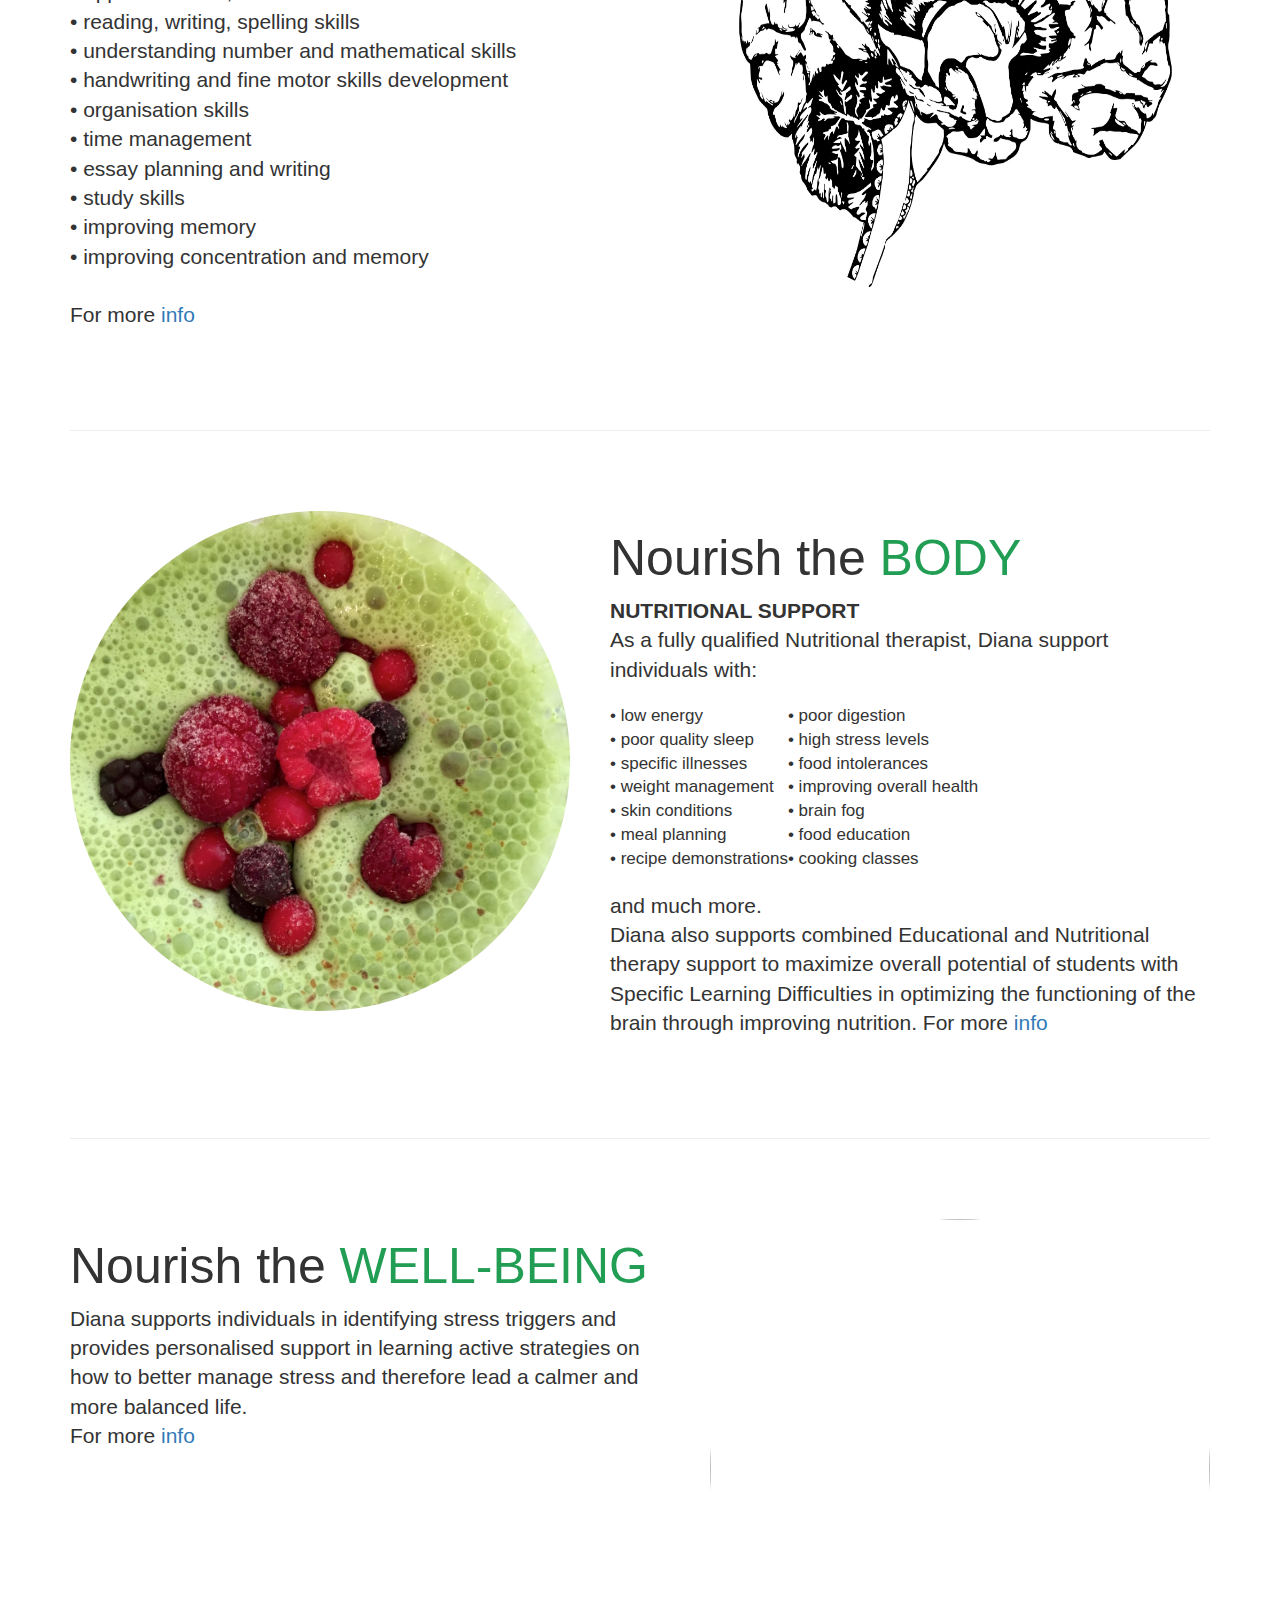
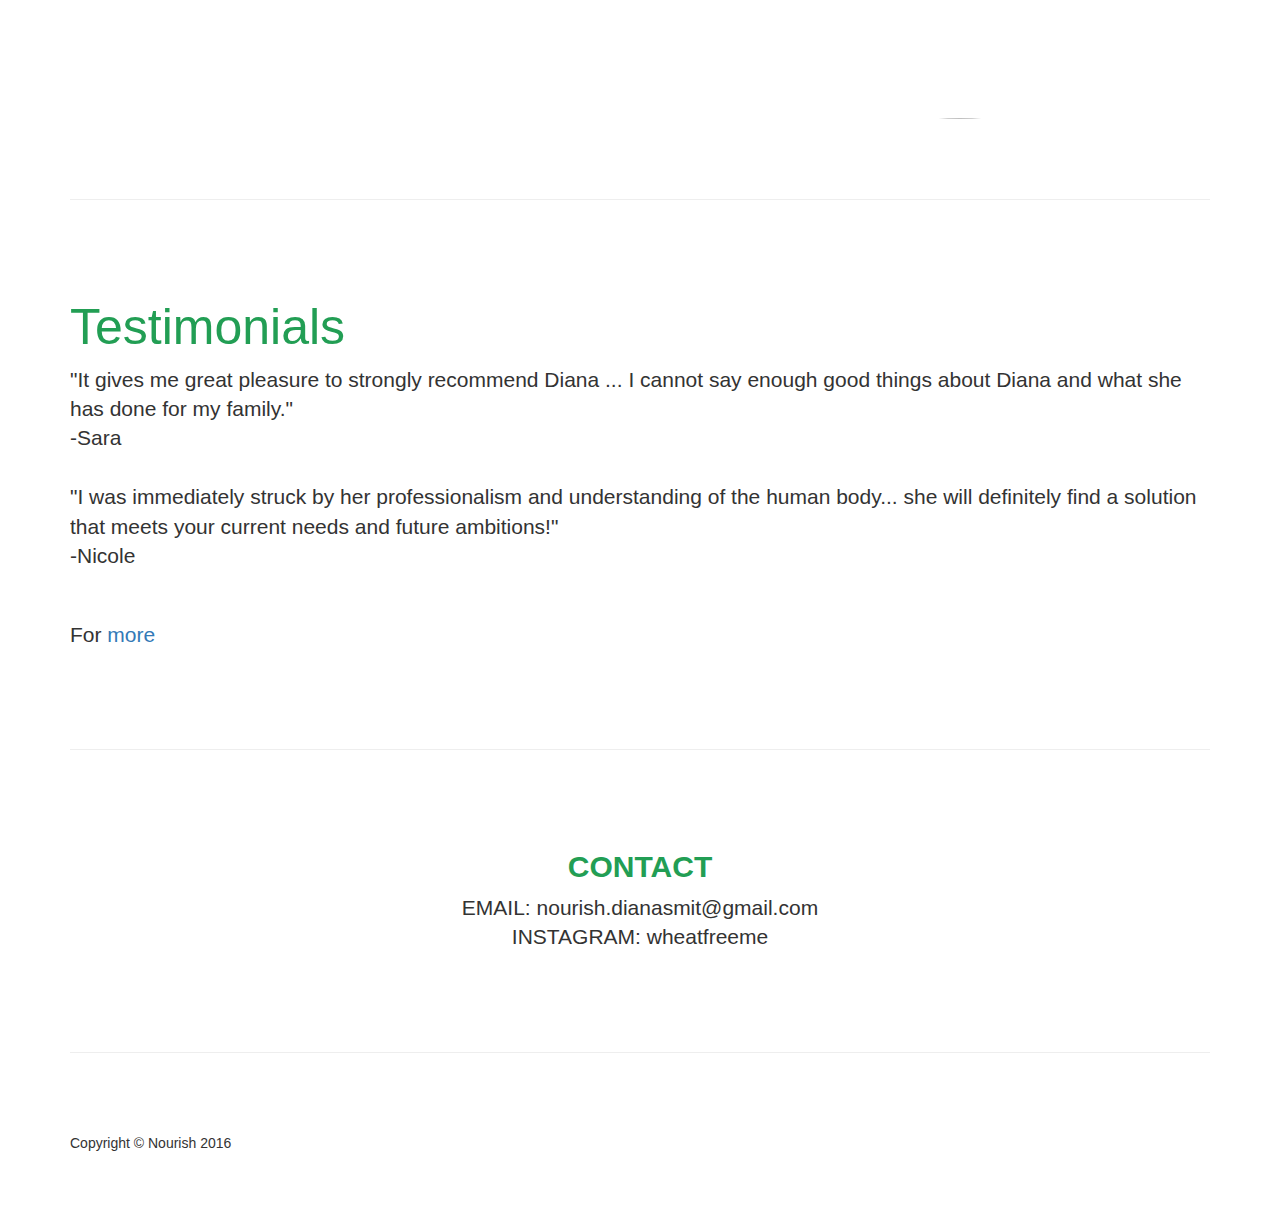
==== commit 74ca51fd: "finished body page, created testimonials and contact featurette and page" ====
--- a/index.html
+++ b/index.html
@@ -56,6 +56,15 @@
                     <li>
                         <a href="#well_being">Well-Being</a>
                     </li>
+                    <!--<li>
+                        <a href="#practice">Collabrative Practice</a>
+                    </li>-->
+                    <li>
+                        <a href="#testimonials">Testimonials</a>
+                    </li>
+                    <li>
+                        <a href="#contact">Contact</a>
+                    </li>
                 </ul>
             </div>
             <!-- /.navbar-collapse -->
@@ -97,7 +106,7 @@
         </div>
 
         <hr class="featurette-divider">
-        <!-- First Featurette -->
+        <!-- Brain Featurette -->
         <div class="featurette" id="brain">
             <img class="featurette-image img-circle img-responsive pull-right" src="images/brain.jpg">
             <h2 class="featurette-heading">Nourish the
@@ -120,7 +129,7 @@
 
         <hr class="featurette-divider">
 
-        <!-- Second Featurette -->
+        <!-- Body Featurette -->
         <div class="featurette" id="body">
             <img class="featurette-image img-circle img-responsive pull-left" src="images/main.jpg">
             <h2 class="featurette-heading">Nourish the
@@ -131,7 +140,8 @@
 			</p>
 				<table class="lead" style= "font-size: 17px">
 					<tr>
-						<td style="padding: 5px">• 	low energy</td>
+						<td>
+                        • 	low energy</td>
 						<td>•	poor digestion</td>
 					</tr>
 					<tr>
@@ -167,13 +177,60 @@
 
         <hr class="featurette-divider">
 
-        <!-- tdird Featurette -->
+        <!-- Well Being Featurette -->
         <div class="featurette" id="well_being">
             <img class="featurette-image img-circle img-responsive pull-right" src="images/well_being_mountains.jpg">
             <h2 class="featurette-heading">Nourish the
                 <span class="text-muted" style="color:#229e54">WELL-BEING</span>
             </h2>
-            <p class="lead">Diana supports individuals in identifying stress triggers and provides personalised support in learning active strategies on how to better manage stress and therefore lead a calmer and more balanced life.</p>
+            <p class="lead">Diana supports individuals in identifying stress triggers and provides personalised support in learning active strategies on how to better manage stress and therefore lead a calmer and more balanced life.</br>
+            For more <a href="well_being.html">info</a></p>
+        </div>
+
+        <hr class="featurette-divider">
+        <!-- collabrative practice Featurette
+        <div class="featurette" id="practice">
+            <img class="featurette-image img-circle img-responsive pull-left" src="images/.jpg">
+            <h2 class="featurette-heading">
+                <span class="text-muted" style="color:#229e54">Collabrative Practive</span>
+            </h2>
+            <p class="lead">INFORMATION TO FOLLOW
+
+            </p>
+            <p class="lead"> For more <a href="collabrative.html" >info </a> </p> 
+        </div>
+
+        <hr class="featurette-divider">-->
+
+        <!-- testimonials Featurette -->
+        <div class="featurette" id="testimonials">
+            
+            <h2 class="featurette-heading">
+                <span class="text-muted" style="color:#229e54">Testimonials</span>
+            </h2>
+            <p class="lead">
+            "It gives me great pleasure to strongly recommend Diana ... I cannot say enough good things about Diana and what she has done for my family."</br>
+            -Sara </br></br>
+
+
+            "I was immediately struck by her professionalism and understanding of the human body... she will definitely find a solution that meets your current needs and future ambitions!"</br>
+            -Nicole</br></br>
+
+
+            </p>
+            <p class="lead"> For <a href="testimonials.html" >more </a> </p> 
+        </div>
+
+        <hr class="featurette-divider">
+
+        <!-- contact Featurette -->
+        <div class="featurette" id="contact" align="center">
+        <h2>
+            <span class="text-muted" style="color:#229e54"><b>CONTACT</b></span>
+            </h2>
+            <p class="lead">EMAIL: nourish.dianasmit@gmail.com</br>
+            INSTAGRAM: wheatfreeme</br>
+            </p>
         </div>
 
         <hr class="featurette-divider">
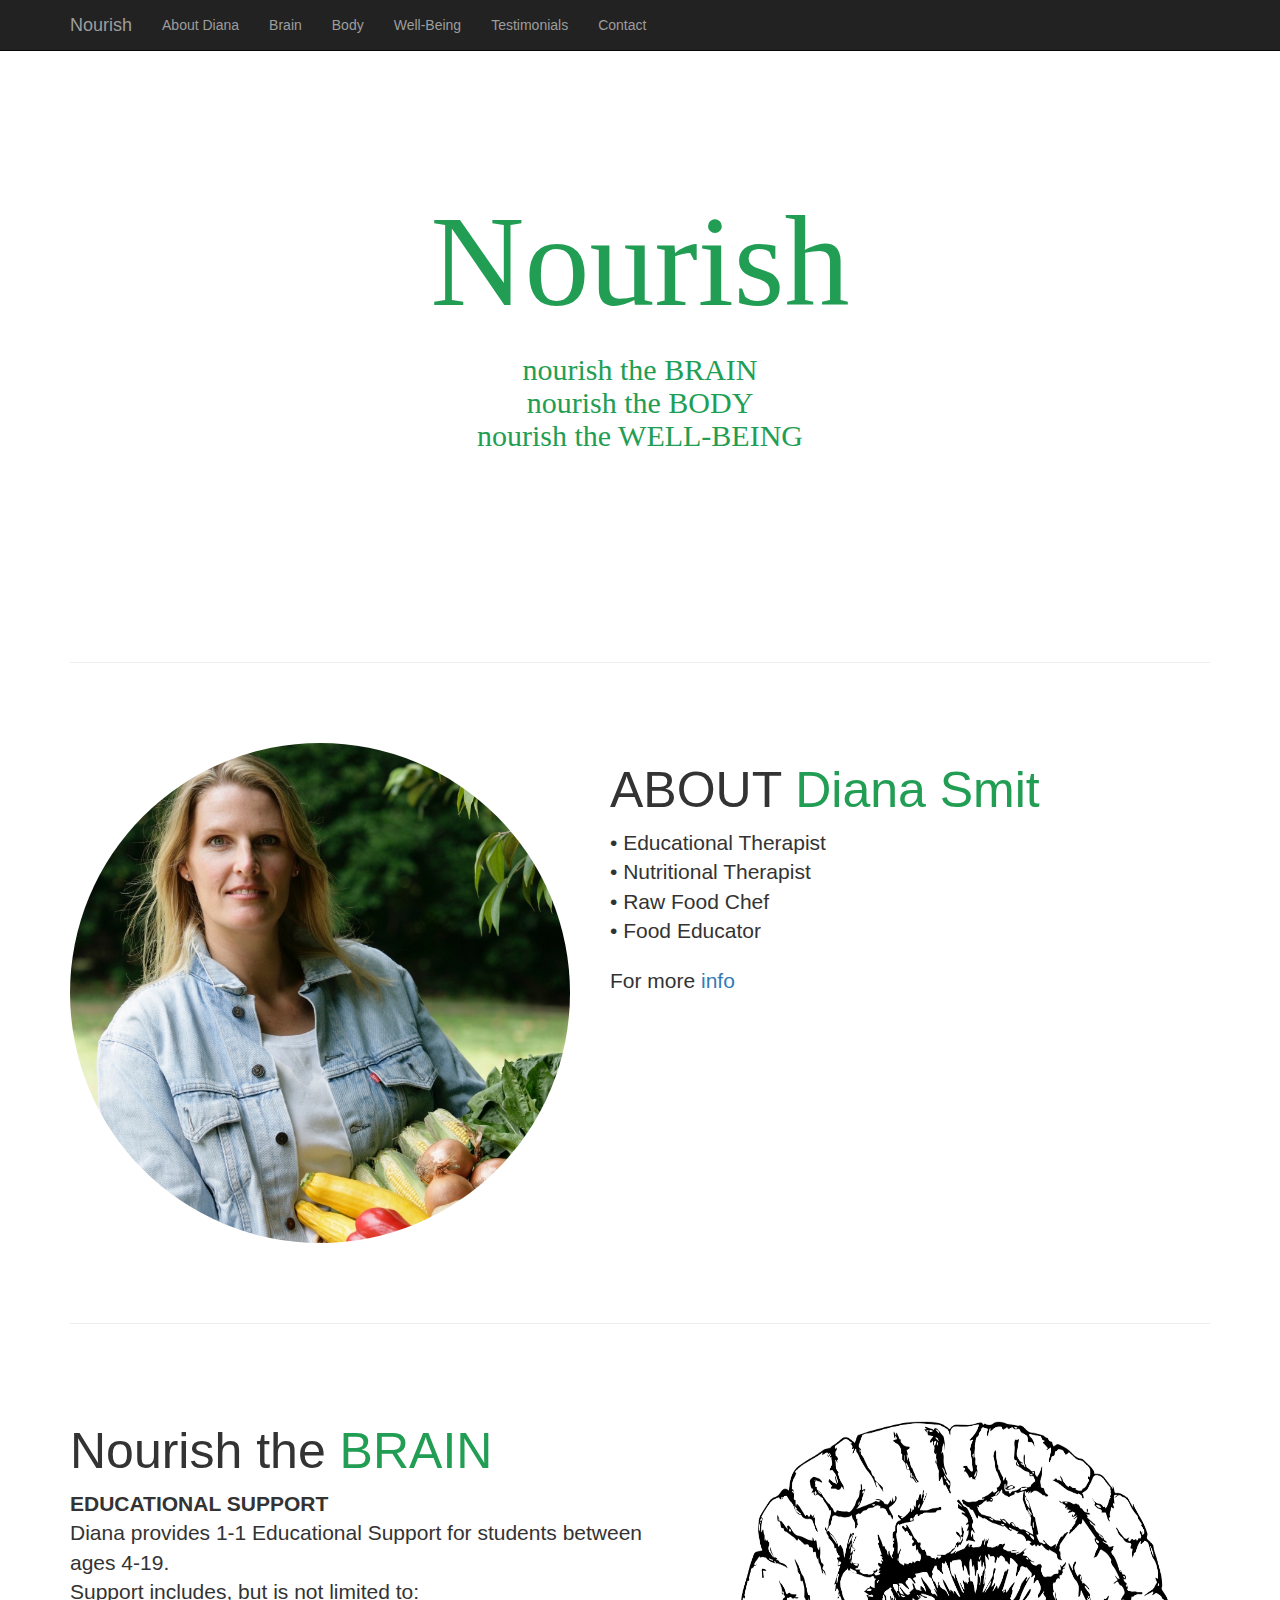
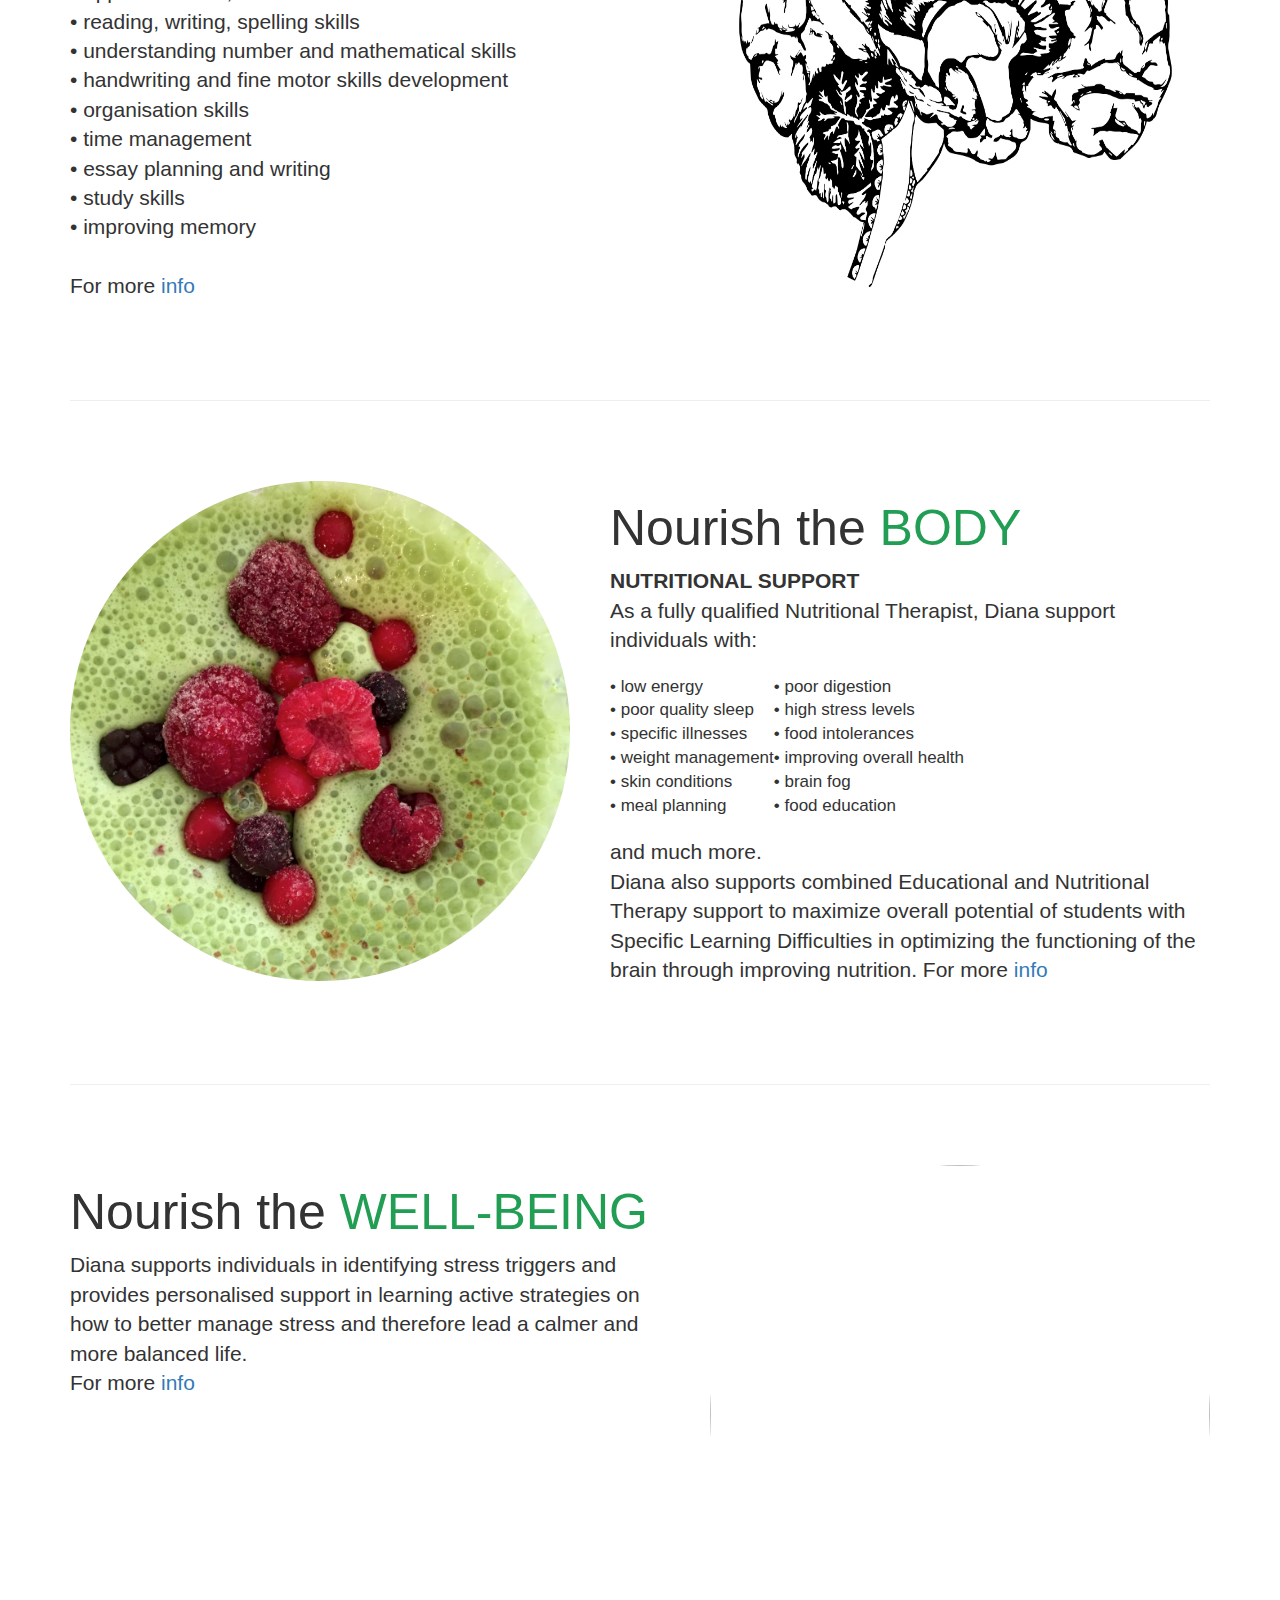
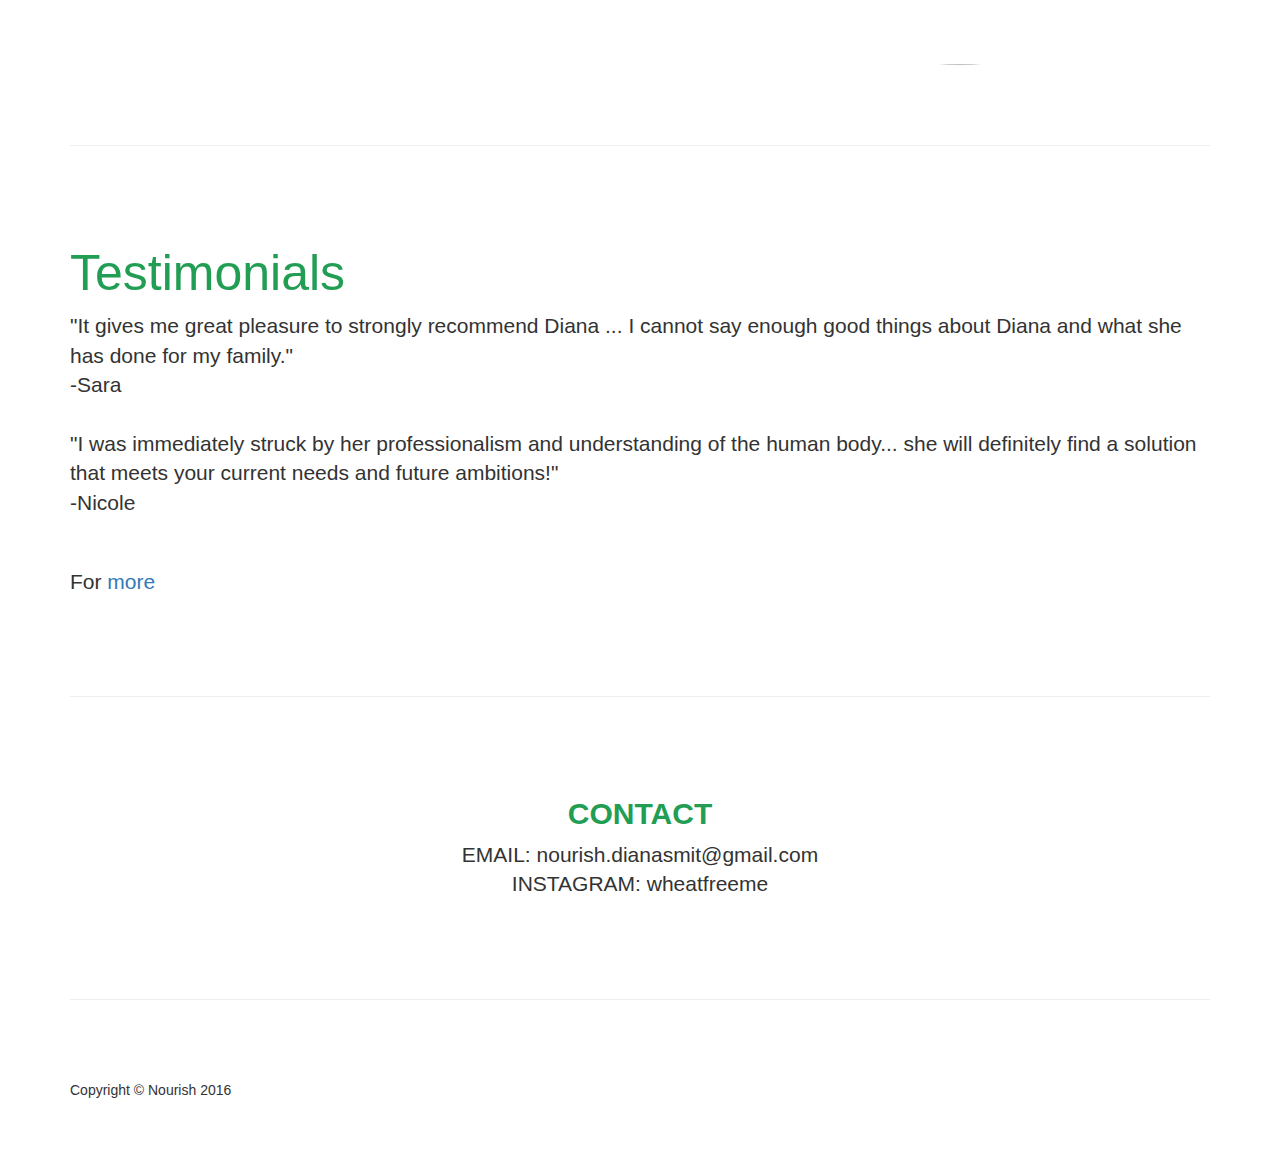
==== commit c8c4eb48: "changed a few type-o's" ====
--- a/index.html
+++ b/index.html
@@ -22,7 +22,15 @@
     <!--[if lt IE 9]>
         <script src="https://oss.maxcdn.com/libs/html5shiv/3.7.0/html5shiv.js"></script>
         <script src="https://oss.maxcdn.com/libs/respond.js/1.4.2/respond.min.js"></script>
-    <![endif]-->
+        <![endif]-->
+    <!--<script src="http://ajax.googleapis.com/ajax/libs/jquery/1.4/jquery.min.js" type="text/javascript"></script> 
+    <script src="jquery.localscroll.js" type="text/javascript"></script> 
+    <script src="jquery.scrollTo.js" type="text/javascript"></script> 
+    <script type="text/javascript">
+        $(document).ready(function() {
+            $('#about').localScroll({duration:800});
+         });
+    </script>--!>
 
 </head>
 
@@ -72,7 +80,7 @@
         <!-- /.container -->
     </nav>
 
-    <!-- Full Widtd Image Header -->
+    <!-- Full Width Image Header -->
     <header class="header-image">
         <div class="headline">
             <div class="container">
@@ -91,13 +99,14 @@
         <hr class="featurette-divider">
 
 		<!--About me Featurette-->
-		<div class="featurette" id="about">
+        <a name="about">
+		<div class="featurette" id="about"></a>
             <img class="featurette-image img-circle img-responsive pull-left" src="images/diana.jpg">
             <h2 class="featurette-heading">ABOUT
                 <span class="text-muted" style="color:#229e54">Diana Smit</span>
             </h2>
-            <p class="lead">•	Educational therapist<br/>
-							•	Nutritional therapist<br/>
+            <p class="lead">•	Educational Therapist<br/>
+							•	Nutritional Therapist<br/>
 							•	Raw Food Chef<br/>
 							•	Food Educator<br/>
 
@@ -107,7 +116,8 @@
 
         <hr class="featurette-divider">
         <!-- Brain Featurette -->
-        <div class="featurette" id="brain">
+        <a name="brain">
+        <div class="featurette" id="brain"></a>
             <img class="featurette-image img-circle img-responsive pull-right" src="images/brain.jpg">
             <h2 class="featurette-heading">Nourish the
                 <span class="text-muted" style="color:#229e54">BRAIN</span>
@@ -122,21 +132,20 @@
 									•	time management <br/>
 									•	essay planning and writing<br/>
 									•	study skills<br/>
-									•	improving memory<br/>
-									•	improving concentration and memory</br> </br>
+									•	improving memory</br> </br>
                                     For more <a href="brain.html">info</a></p>
         </div>
-
         <hr class="featurette-divider">
 
         <!-- Body Featurette -->
-        <div class="featurette" id="body">
+        <a name="body">
+        <div class="featurette" id="body"></a>
             <img class="featurette-image img-circle img-responsive pull-left" src="images/main.jpg">
             <h2 class="featurette-heading">Nourish the
                 <span class="text-muted" style="color:#229e54">BODY</span>
             </h2>
             <p class="lead"><b>NUTRITIONAL SUPPORT</b></br>
-				As a fully qualified Nutritional therapist, Diana support individuals with:
+				As a fully qualified Nutritional Therapist, Diana support individuals with:
 			</p>
 				<table class="lead" style= "font-size: 17px">
 					<tr>
@@ -164,21 +173,18 @@
 						<td>•	meal planning</td>
 						<td>•	food education</td> 
 					</tr>
-					<tr>        
-						<td>•	recipe demonstrations  </td> 
-						<td>•   cooking classes </td>
-					</tr>
 				</table>
                 <p class="lead">
 					and much more.</br>
-					Diana also supports combined Educational and Nutritional therapy support to maximize overall potential of students with Specific Learning Difficulties in 						optimizing the functioning of the brain through improving nutrition. For more <a href="body.html">info</a>
+					Diana also supports combined Educational and Nutritional Therapy support to maximize overall potential of students with Specific Learning Difficulties in 						optimizing the functioning of the brain through improving nutrition. For more <a href="body.html">info</a>
 					</p>
         </div>
 
         <hr class="featurette-divider">
 
         <!-- Well Being Featurette -->
-        <div class="featurette" id="well_being">
+        <a name="well_being">
+        <div class="featurette" id="well_being"></a>
             <img class="featurette-image img-circle img-responsive pull-right" src="images/well_being_mountains.jpg">
             <h2 class="featurette-heading">Nourish the
                 <span class="text-muted" style="color:#229e54">WELL-BEING</span>
@@ -203,7 +209,8 @@
         <hr class="featurette-divider">-->
 
         <!-- testimonials Featurette -->
-        <div class="featurette" id="testimonials">
+        <a name="testimonials">
+        <div class="featurette" id="testimonials"></a>
             
             <h2 class="featurette-heading">
                 <span class="text-muted" style="color:#229e54">Testimonials</span>
@@ -224,7 +231,8 @@
         <hr class="featurette-divider">
 
         <!-- contact Featurette -->
-        <div class="featurette" id="contact" align="center">
+        <a name="contact">
+        <div class="featurette" id="contact" align="center"></a>
         <h2>
             <span class="text-muted" style="color:#229e54"><b>CONTACT</b></span>
             </h2>
